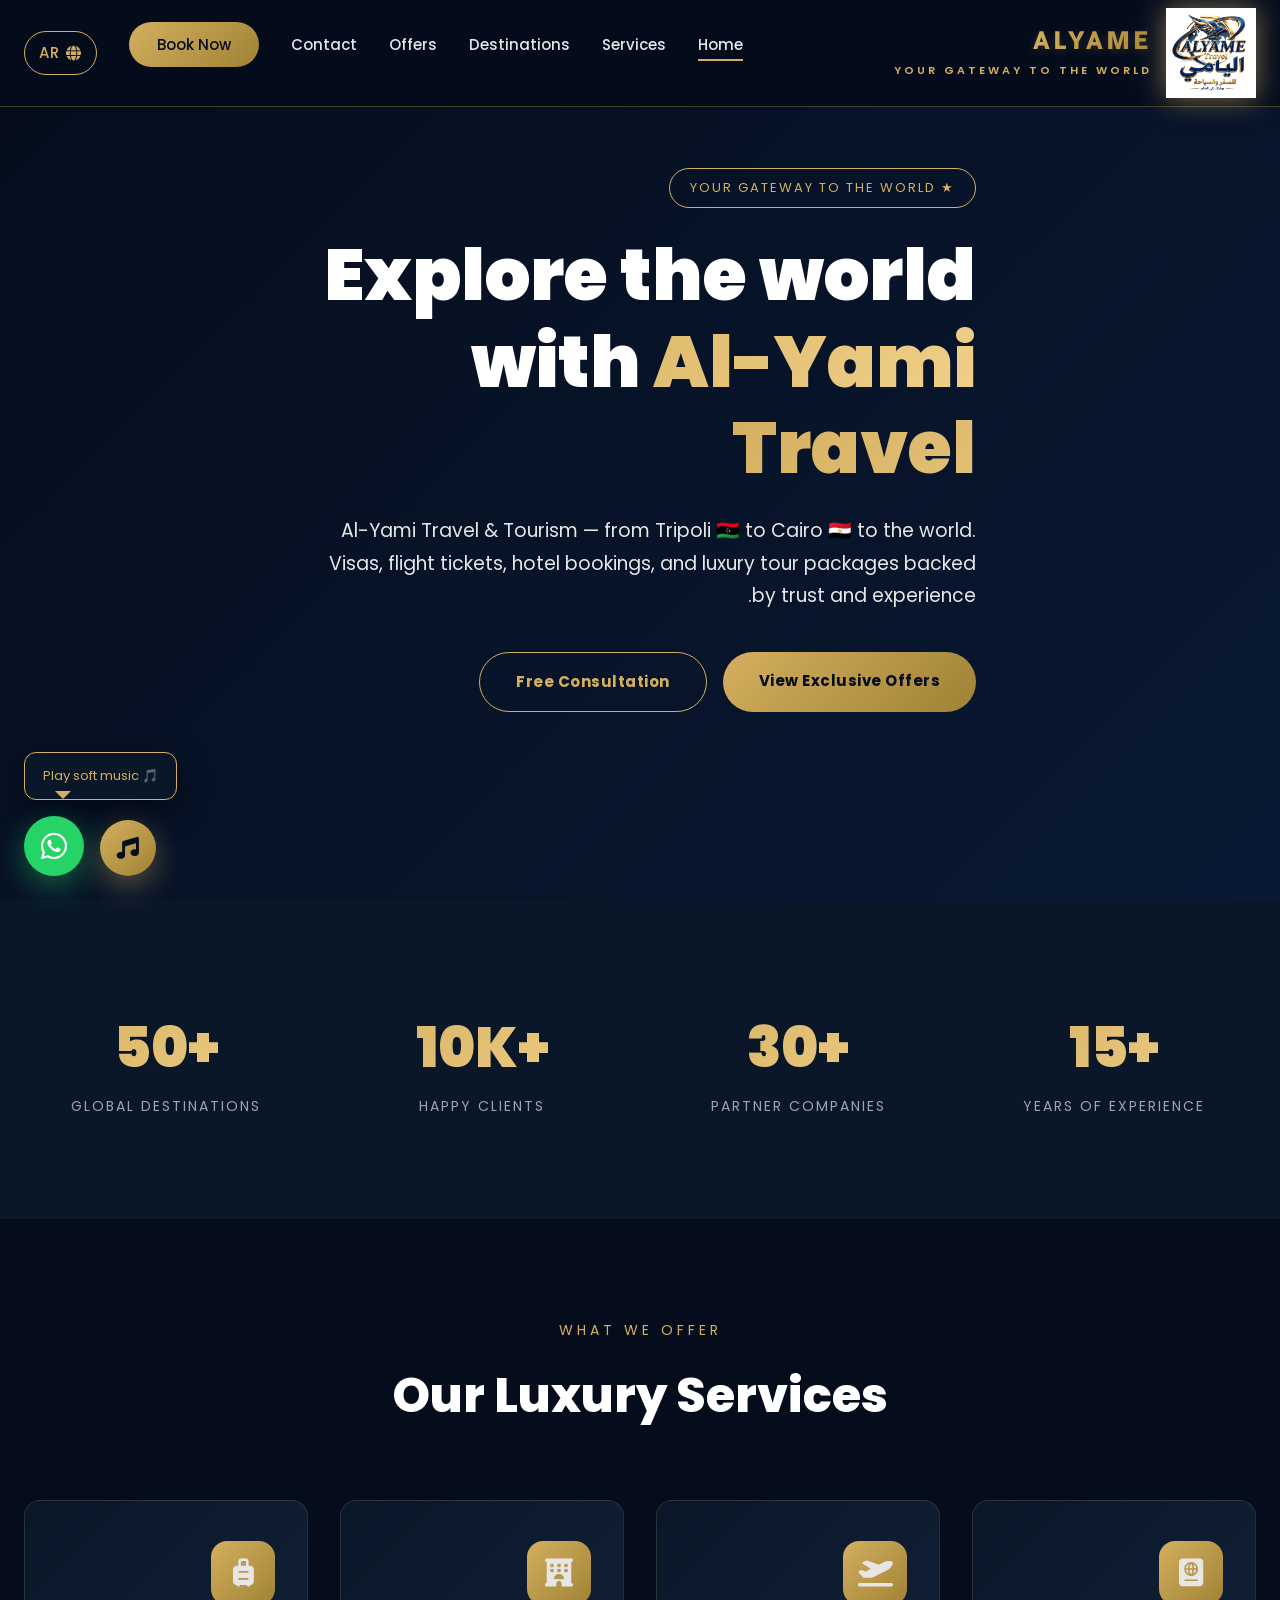
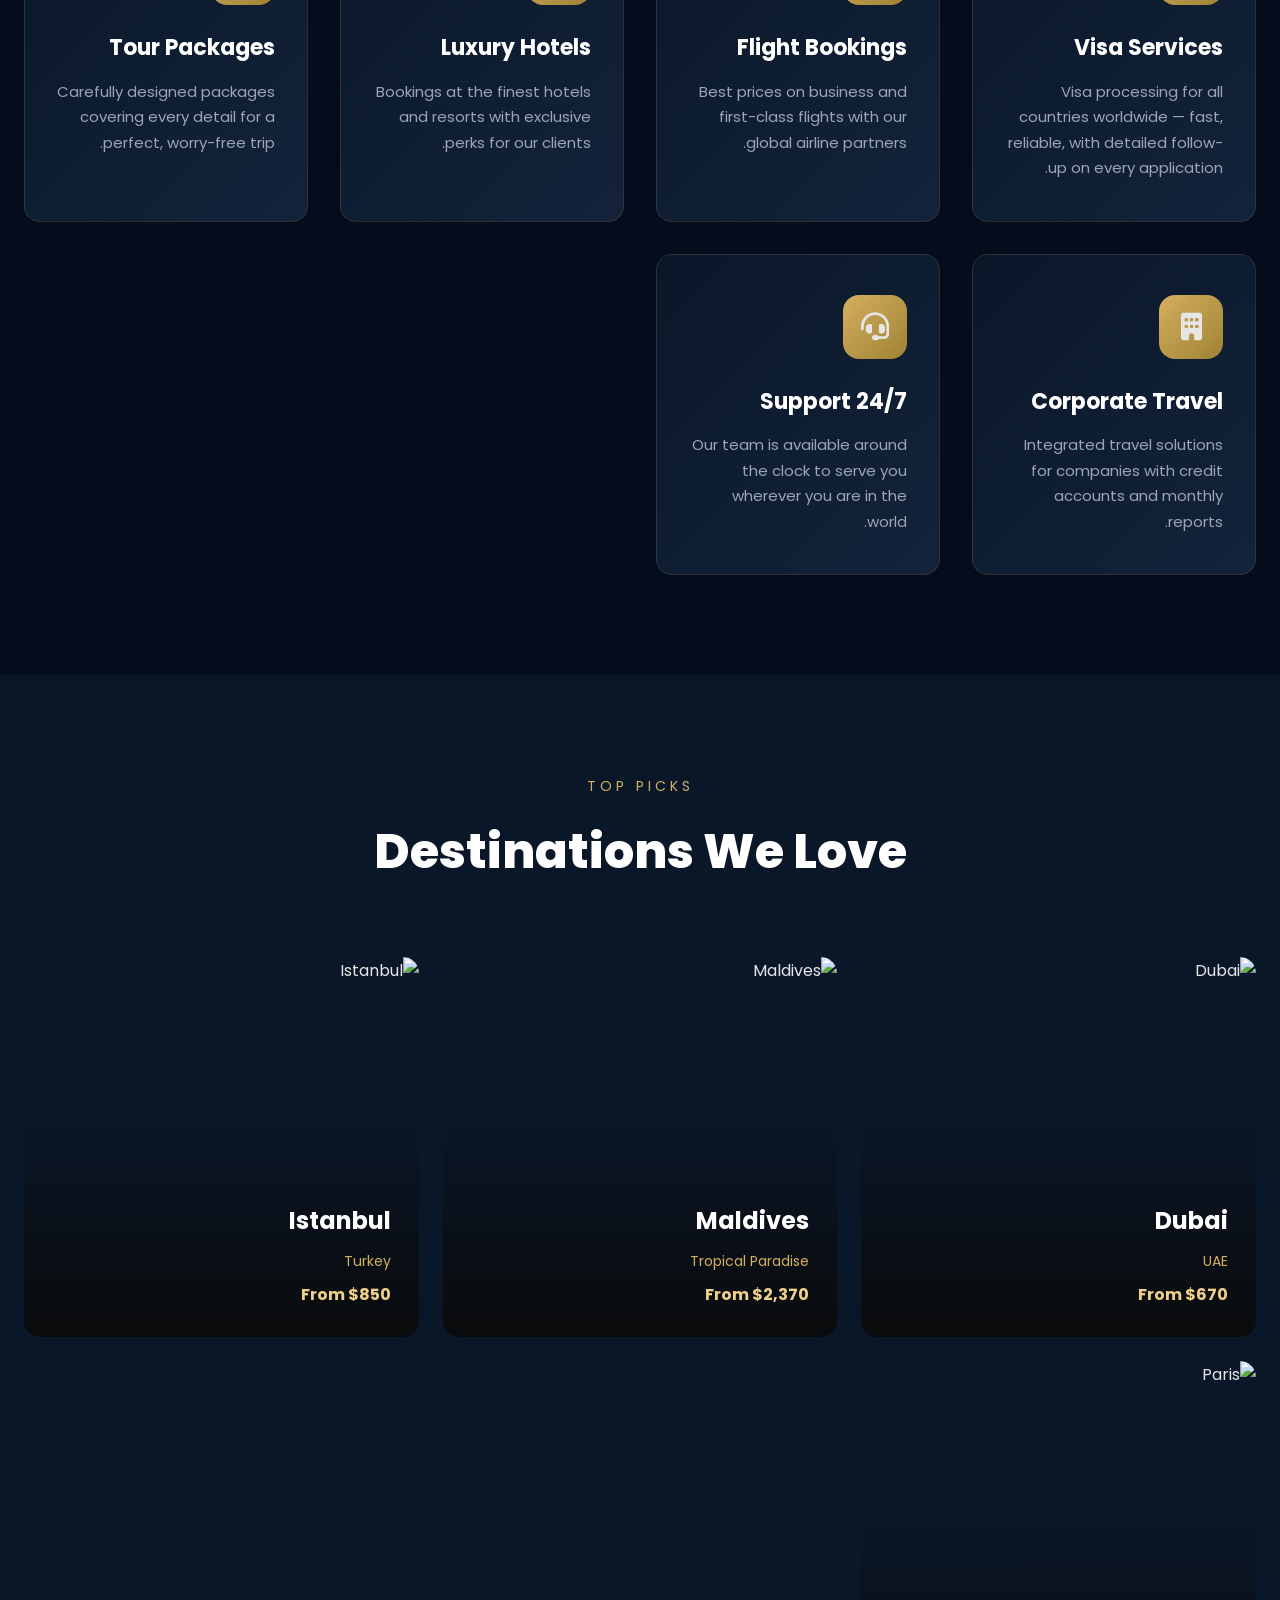
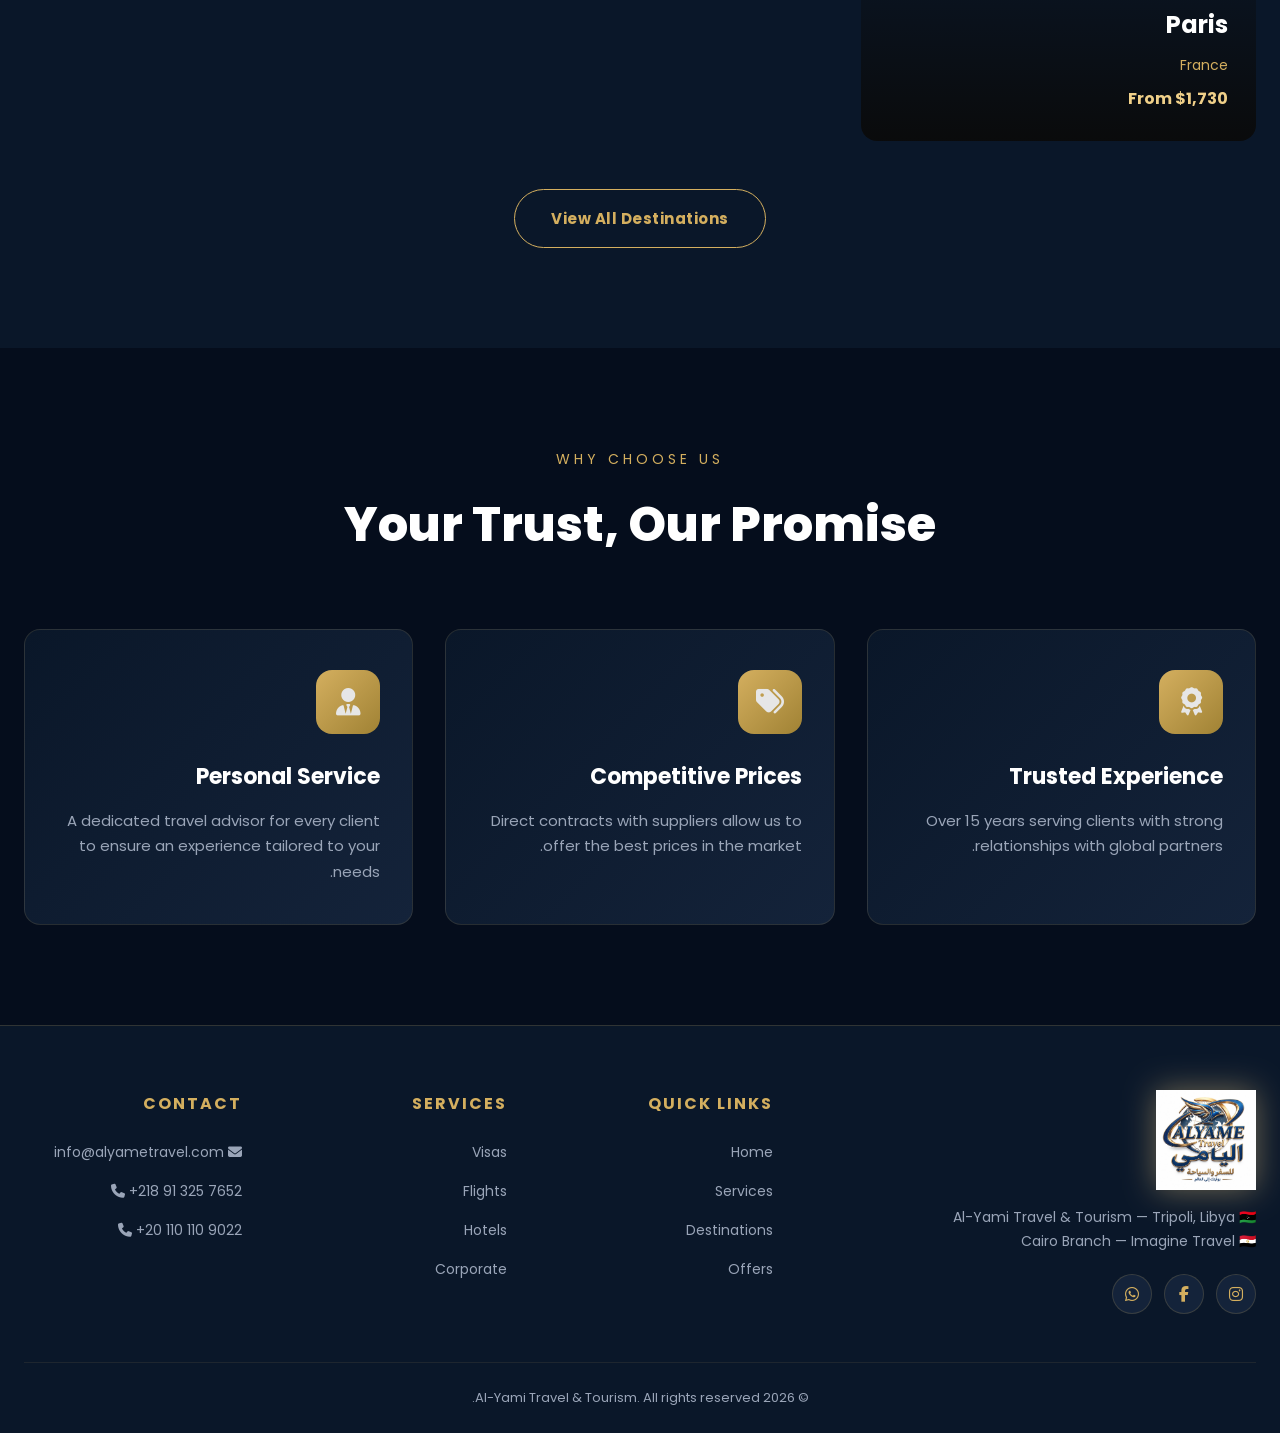
==== en/index.html @ 29b9d4f6 "Add custom domain (www.alyametravel.com) + background music player" ====
<!DOCTYPE html>
<html lang="en" dir="ltr">
<head>
<meta charset="UTF-8">
<meta name="viewport" content="width=device-width, initial-scale=1.0">
<title>ALYAME Travel & Tourism | Visas, Flights, Luxury Hotels | Tripoli & Cairo</title>
<meta name="description" content="ALYAME Travel & Tourism - Headquartered in Tripoli Libya with a Cairo branch. Schengen, US, UK visa services, best flight deals, luxury hotels, Umrah packages, and exclusive tours to 50+ global destinations.">
<meta name="keywords" content="Alyame Travel, Libya travel agency, Tripoli travel, Egypt travel, Schengen visa, USA visa, UK visa, luxury hotels, Umrah, Imagine Travel, Cairo, B2B corporate travel">
<meta name="author" content="ALYAME Travel & Tourism">
<meta name="robots" content="index, follow, max-image-preview:large">
<meta name="geo.region" content="LY-TB">
<link rel="canonical" href="https://alyametravel.com/en/">
<link rel="icon" type="image/webp" href="../images/logo.webp">
<meta property="og:type" content="website">
<meta property="og:locale" content="en_US">
<meta property="og:locale:alternate" content="ar_LY">
<meta property="og:title" content="ALYAME Travel & Tourism | Your Gateway to the World">
<meta property="og:description" content="Visas, flights, luxury hotels, and tour packages. Headquartered in Tripoli Libya, branch in Cairo Egypt.">
<meta property="og:url" content="https://alyametravel.com/en/">
<meta property="og:site_name" content="ALYAME Travel">
<meta property="og:image" content="https://alyametravel.com/images/logo.webp">
<meta name="twitter:card" content="summary_large_image">
<meta name="twitter:title" content="ALYAME Travel & Tourism | Your Gateway to the World">
<meta name="twitter:image" content="https://alyametravel.com/images/logo.webp">
<link rel="alternate" hreflang="en" href="https://alyametravel.com/en/">
<link rel="alternate" hreflang="ar" href="https://alyametravel.com/">
<link rel="alternate" hreflang="x-default" href="https://alyametravel.com/">
<script type="application/ld+json">
{
  "@context": "https://schema.org",
  "@type": "TravelAgency",
  "name": "ALYAME Travel & Tourism",
  "alternateName": "اليامي للسفر والسياحة",
  "url": "https://alyametravel.com",
  "logo": "https://alyametravel.com/images/logo.webp",
  "description": "Luxury travel agency offering visas, flights, hotels, and tour packages worldwide.",
  "telephone": "+218913257652",
  "email": "info@alyametravel.com",
  "address": [
    {"@type": "PostalAddress", "addressLocality": "Tripoli", "addressCountry": "LY"},
    {"@type": "PostalAddress", "addressLocality": "Cairo", "addressCountry": "EG"}
  ],
  "sameAs": ["https://www.instagram.com/alyame_travel", "https://www.facebook.com/share/1ATbu7CqFT/"],
  "founder": {"@type": "Person", "name": "Ghith Al-Yami"},
  "areaServed": ["LY", "EG", "Worldwide"],
  "priceRange": "$$$"
}
</script>
<link href="https://fonts.googleapis.com/css2?family=Poppins:wght@400;500;600;700;900&family=Tajawal:wght@400;700;900&display=swap" rel="stylesheet">
<link rel="stylesheet" href="https://cdnjs.cloudflare.com/ajax/libs/font-awesome/6.4.0/css/all.min.css">
<link rel="stylesheet" href="../css/style.css">
<style>body{font-family:'Poppins',sans-serif;} .logo-text strong{font-family:'Tajawal',sans-serif;}</style>
</head>
<body>

<header>
  <div class="container nav">
    <a href="index.html" class="logo"><img src="../images/logo.webp" alt="Al-Yami Travel"><div class="logo-text"><strong>ALYAME</strong><small>YOUR GATEWAY TO THE WORLD</small></div></a>
    <ul class="nav-links">
      <li><a href="index.html" class="active">Home</a></li>
      <li><a href="services.html">Services</a></li>
      <li><a href="destinations.html">Destinations</a></li>
      <li><a href="offers.html">Offers</a></li>
      <li><a href="contact.html">Contact</a></li>
      <li><a href="contact.html" class="nav-cta">Book Now</a></li>
      <li><a href="../index.html" class="lang-switch"><i class="fas fa-globe"></i> AR</a></li>
    </ul>
    <button class="mobile-toggle"><i class="fas fa-bars"></i></button>
  </div>
</header>

<section class="hero">
  <div class="container hero-content">
    <span class="hero-badge">★ YOUR GATEWAY TO THE WORLD</span>
    <h1>Explore the world with <span class="accent">Al-Yami Travel</span></h1>
    <p>Al-Yami Travel & Tourism — from Tripoli 🇱🇾 to Cairo 🇪🇬 to the world. Visas, flight tickets, hotel bookings, and luxury tour packages backed by trust and experience.</p>
    <div class="hero-buttons">
      <a href="offers.html" class="btn btn-primary">View Exclusive Offers</a>
      <a href="contact.html" class="btn btn-outline">Free Consultation</a>
    </div>
  </div>
</section>

<section class="stats">
  <div class="container">
    <div class="stats-grid">
      <div><div class="stat-num">+15</div><div class="stat-label">YEARS OF EXPERIENCE</div></div>
      <div><div class="stat-num">+30</div><div class="stat-label">PARTNER COMPANIES</div></div>
      <div><div class="stat-num">+10K</div><div class="stat-label">HAPPY CLIENTS</div></div>
      <div><div class="stat-num">+50</div><div class="stat-label">GLOBAL DESTINATIONS</div></div>
    </div>
  </div>
</section>

<section>
  <div class="container">
    <div class="section-title">
      <small>WHAT WE OFFER</small>
      <h2>Our Luxury Services</h2>
    </div>
    <div class="services-grid">
      <div class="service-card"><div class="service-icon"><i class="fas fa-passport"></i></div><h3>Visa Services</h3><p>Visa processing for all countries worldwide — fast, reliable, with detailed follow-up on every application.</p></div>
      <div class="service-card"><div class="service-icon"><i class="fas fa-plane-departure"></i></div><h3>Flight Bookings</h3><p>Best prices on business and first-class flights with our global airline partners.</p></div>
      <div class="service-card"><div class="service-icon"><i class="fas fa-hotel"></i></div><h3>Luxury Hotels</h3><p>Bookings at the finest hotels and resorts with exclusive perks for our clients.</p></div>
      <div class="service-card"><div class="service-icon"><i class="fas fa-suitcase-rolling"></i></div><h3>Tour Packages</h3><p>Carefully designed packages covering every detail for a perfect, worry-free trip.</p></div>
      <div class="service-card"><div class="service-icon"><i class="fas fa-building"></i></div><h3>Corporate Travel</h3><p>Integrated travel solutions for companies with credit accounts and monthly reports.</p></div>
      <div class="service-card"><div class="service-icon"><i class="fas fa-headset"></i></div><h3>24/7 Support</h3><p>Our team is available around the clock to serve you wherever you are in the world.</p></div>
    </div>
  </div>
</section>

<section style="background:var(--dark);">
  <div class="container">
    <div class="section-title"><small>TOP PICKS</small><h2>Destinations We Love</h2></div>
    <div class="dest-grid">
      <div class="dest-card"><img src="https://images.unsplash.com/photo-1512453979798-5ea266f8880c?w=800&q=80" alt="Dubai"><div class="dest-overlay"><h3>Dubai</h3><p>UAE</p><div class="dest-price">From $670</div></div></div>
      <div class="dest-card"><img src="https://images.unsplash.com/photo-1539650116574-75c0c6d73e0e?w=800&q=80" alt="Maldives"><div class="dest-overlay"><h3>Maldives</h3><p>Tropical Paradise</p><div class="dest-price">From $2,370</div></div></div>
      <div class="dest-card"><img src="https://images.unsplash.com/photo-1568849676085-51415703900f?w=800&q=80" alt="Istanbul"><div class="dest-overlay"><h3>Istanbul</h3><p>Turkey</p><div class="dest-price">From $850</div></div></div>
      <div class="dest-card"><img src="https://images.unsplash.com/photo-1503152394-c571994fd383?w=800&q=80" alt="Paris"><div class="dest-overlay"><h3>Paris</h3><p>France</p><div class="dest-price">From $1,730</div></div></div>
    </div>
    <div style="text-align:center;margin-top:48px;"><a href="destinations.html" class="btn btn-outline">View All Destinations</a></div>
  </div>
</section>

<section>
  <div class="container">
    <div class="section-title"><small>WHY CHOOSE US</small><h2>Your Trust, Our Promise</h2></div>
    <div class="services-grid">
      <div class="service-card"><div class="service-icon"><i class="fas fa-award"></i></div><h3>Trusted Experience</h3><p>Over 15 years serving clients with strong relationships with global partners.</p></div>
      <div class="service-card"><div class="service-icon"><i class="fas fa-tags"></i></div><h3>Competitive Prices</h3><p>Direct contracts with suppliers allow us to offer the best prices in the market.</p></div>
      <div class="service-card"><div class="service-icon"><i class="fas fa-user-tie"></i></div><h3>Personal Service</h3><p>A dedicated travel advisor for every client to ensure an experience tailored to your needs.</p></div>
    </div>
  </div>
</section>

<footer>
  <div class="container">
    <div class="footer-grid">
      <div class="footer-col">
        <div class="logo" style="margin-bottom:16px;"><img src="../images/logo.webp" alt="ALYAME" style="height:100px;filter:drop-shadow(0 0 16px rgba(212,175,95,0.5));mix-blend-mode:screen;"></div>
        <p style="color:var(--text-muted);font-size:14px;">Al-Yami Travel & Tourism — Tripoli, Libya 🇱🇾<br>Cairo Branch — Imagine Travel 🇪🇬</p>
        <div class="social">
          <a href="https://www.instagram.com/alyame_travel" target="_blank"><i class="fab fa-instagram"></i></a>
          <a href="https://www.facebook.com/share/1ATbu7CqFT/" target="_blank"><i class="fab fa-facebook-f"></i></a>
          <a href="https://wa.me/218913257652" target="_blank"><i class="fab fa-whatsapp"></i></a>
        </div>
      </div>
      <div class="footer-col"><h4>QUICK LINKS</h4><ul>
        <li><a href="index.html">Home</a></li><li><a href="services.html">Services</a></li>
        <li><a href="destinations.html">Destinations</a></li><li><a href="offers.html">Offers</a></li>
      </ul></div>
      <div class="footer-col"><h4>SERVICES</h4><ul>
        <li><a href="services.html">Visas</a></li><li><a href="services.html">Flights</a></li>
        <li><a href="services.html">Hotels</a></li><li><a href="services.html">Corporate</a></li>
      </ul></div>
      <div class="footer-col"><h4>CONTACT</h4><ul>
        <li><a href="mailto:info@alyametravel.com"><i class="fas fa-envelope"></i> info@alyametravel.com</a></li>
        <li><a href="tel:+218913257652"><i class="fas fa-phone"></i> +218 91 325 7652</a></li>
        <li><a href="tel:+201101109022"><i class="fas fa-phone"></i> +20 110 110 9022</a></li>
      </ul></div>
    </div>
    <div class="footer-bottom">© 2026 Al-Yami Travel & Tourism. All rights reserved.</div>
  </div>
</footer>

<audio id="bgMusic" src="https://cdn.pixabay.com/audio/2023/07/13/audio_5083818c12.mp3" loop preload="auto"></audio>
<div id="musicTooltip" class="music-tooltip">🎵 Play soft music</div>
<button id="musicToggle" class="music-toggle" title="Play music"><i class="fas fa-music"></i></button>
<a href="https://wa.me/218913257652" class="whatsapp-fab"><i class="fab fa-whatsapp"></i></a>
<script src="../js/script.js"></script>
</body>
</html>
---- css/style.css ----
/* اليامي للسفر - نظام التصميم الفاخر */
:root {
  --gold: #d4af5f;
  --gold-light: #f0d089;
  --gold-dark: #a08234;
  --navy: #0a1e3d;
  --navy-light: #15315f;
  --black: #050d1c;
  --dark: #0a1729;
  --gray: #14233a;
  --light-gray: #f5f5f5;
  --white: #ffffff;
  --text: #e6e6e6;
  --text-muted: #9aa5b8;
}

* { margin: 0; padding: 0; box-sizing: border-box; }

html { scroll-behavior: smooth; }

body {
  font-family: 'Tajawal', 'Cairo', sans-serif;
  background: var(--black);
  color: var(--text);
  line-height: 1.7;
  direction: rtl;
  overflow-x: hidden;
}

a { color: var(--gold); text-decoration: none; transition: 0.3s; }
a:hover { color: var(--gold-light); }

img { max-width: 100%; display: block; }

.container { max-width: 1280px; margin: 0 auto; padding: 0 24px; }

/* Header */
header {
  position: fixed; top: 0; right: 0; left: 0;
  background: rgba(5,13,28,0.97);
  backdrop-filter: blur(14px);
  border-bottom: 1px solid rgba(212,175,95,0.3);
  z-index: 1000;
  padding: 8px 0;
}
.nav {
  display: flex; justify-content: space-between; align-items: center;
}
.logo {
  display: flex; align-items: center; gap: 14px;
}
.logo img {
  height: 90px; width: auto; display: block;
  mix-blend-mode: screen;
  filter: drop-shadow(0 0 14px rgba(212,175,95,0.55)) brightness(1.05) contrast(1.08);
  transition: transform 0.4s ease, filter 0.4s ease;
}
.logo:hover img { transform: scale(1.05); filter: drop-shadow(0 0 22px rgba(240,208,137,0.8)) brightness(1.1) contrast(1.1); }
.logo-text { display: flex; flex-direction: column; line-height: 1; }
.logo-text strong {
  font-size: 28px; font-weight: 900; letter-spacing: 3px;
  background: linear-gradient(135deg, var(--gold-light), var(--gold), var(--gold-dark));
  -webkit-background-clip: text;
  -webkit-text-fill-color: transparent;
  background-clip: text;
  text-shadow: 0 2px 8px rgba(212,175,95,0.2);
}
.logo-text small { color: var(--gold); font-weight: 600; font-size: 11px; letter-spacing: 3px; margin-top: 6px; text-transform: uppercase; }

/* Phone numbers always LTR */
a[href^="tel:"], .dept-person a, .contact-item strong a {
  direction: ltr;
  unicode-bidi: embed;
  display: inline-block;
}
.dept-person a { font-family: 'Courier New', monospace; }
.nav-links { display: flex; gap: 32px; list-style: none; }
.nav-links a {
  color: var(--text); font-weight: 500; font-size: 15px; position: relative;
}
.nav-links a::after {
  content: ''; position: absolute; bottom: -6px; right: 0;
  width: 0; height: 2px; background: var(--gold); transition: width 0.3s;
}
.nav-links a:hover::after, .nav-links a.active::after { width: 100%; }
.nav-cta {
  background: linear-gradient(135deg, var(--gold), var(--gold-dark));
  color: var(--black) !important; padding: 12px 28px; border-radius: 50px;
  font-weight: 700;
}
.lang-switch {
  display: inline-flex; align-items: center; gap: 6px;
  padding: 8px 14px; border: 1px solid var(--gold);
  border-radius: 50px; color: var(--gold) !important;
  font-size: 13px; font-weight: 700; letter-spacing: 1px;
}
.lang-switch:hover { background: var(--gold); color: var(--black) !important; }
.nav-cta:hover { transform: translateY(-2px); box-shadow: 0 10px 30px rgba(201,169,97,0.3); }
.mobile-toggle { display: none; background: none; border: 0; color: var(--gold); font-size: 28px; cursor: pointer; }

/* Hero */
.hero {
  min-height: 100vh; display: flex; align-items: center;
  background:
    linear-gradient(135deg, rgba(5,13,28,0.92), rgba(10,30,61,0.7)),
    url('https://images.unsplash.com/photo-1469854523086-cc02fe5d8800?w=1920&q=80') center/cover;
  position: relative; padding-top: 80px;
}
.hero-content { max-width: 720px; }
.hero-badge {
  display: inline-block; padding: 8px 20px;
  border: 1px solid var(--gold);
  border-radius: 50px; color: var(--gold);
  font-size: 13px; letter-spacing: 2px; margin-bottom: 24px;
}
.hero h1 {
  font-size: clamp(36px, 6vw, 72px); font-weight: 900;
  color: var(--white); line-height: 1.2; margin-bottom: 24px;
}
.hero h1 .accent {
  background: linear-gradient(135deg, var(--gold), var(--gold-light));
  -webkit-background-clip: text; -webkit-text-fill-color: transparent;
}
.hero p { font-size: 19px; color: var(--text); margin-bottom: 40px; }
.hero-buttons { display: flex; gap: 16px; flex-wrap: wrap; }

.btn {
  display: inline-block; padding: 16px 36px; border-radius: 50px;
  font-weight: 700; font-size: 15px; cursor: pointer; border: 0;
  transition: 0.3s; letter-spacing: 0.5px;
}
.btn-primary {
  background: linear-gradient(135deg, var(--gold), var(--gold-dark));
  color: var(--black);
}
.btn-primary:hover { transform: translateY(-3px); box-shadow: 0 15px 40px rgba(201,169,97,0.4); color: var(--black); }
.btn-outline {
  background: transparent; color: var(--gold); border: 1px solid var(--gold);
}
.btn-outline:hover { background: var(--gold); color: var(--black); }

/* Sections */
section { padding: 100px 0; }
.section-title {
  text-align: center; margin-bottom: 64px;
}
.section-title small {
  display: block; color: var(--gold); font-size: 14px;
  letter-spacing: 4px; margin-bottom: 12px;
}
.section-title h2 {
  font-size: clamp(32px, 5vw, 48px); color: var(--white); font-weight: 800;
}

/* Stats */
.stats { background: var(--dark); }
.stats-grid {
  display: grid; grid-template-columns: repeat(auto-fit, minmax(200px, 1fr));
  gap: 32px; text-align: center;
}
.stat-num {
  font-size: 56px; font-weight: 900;
  background: linear-gradient(135deg, var(--gold), var(--gold-light));
  -webkit-background-clip: text; -webkit-text-fill-color: transparent;
}
.stat-label { color: var(--text-muted); font-size: 14px; letter-spacing: 2px; }

/* Services */
.services-grid {
  display: grid; grid-template-columns: repeat(auto-fit, minmax(280px, 1fr));
  gap: 32px;
}
.service-card {
  background: linear-gradient(135deg, var(--dark), var(--gray));
  padding: 40px 32px; border-radius: 16px;
  border: 1px solid rgba(201,169,97,0.15);
  transition: 0.4s; position: relative; overflow: hidden;
}
.service-card::before {
  content: ''; position: absolute; top: 0; right: 0; left: 0; height: 3px;
  background: linear-gradient(90deg, var(--gold), var(--gold-light));
  transform: scaleX(0); transform-origin: right; transition: 0.4s;
}
.service-card:hover { transform: translateY(-8px); border-color: var(--gold); }
.service-card:hover::before { transform: scaleX(1); }
.service-icon {
  width: 64px; height: 64px; border-radius: 16px;
  background: linear-gradient(135deg, var(--gold), var(--gold-dark));
  display: flex; align-items: center; justify-content: center;
  font-size: 28px; margin-bottom: 24px;
}
.service-card h3 { color: var(--white); font-size: 22px; margin-bottom: 12px; }
.service-card p { color: var(--text-muted); font-size: 15px; }

/* Destinations */
.dest-grid {
  display: grid; grid-template-columns: repeat(auto-fit, minmax(300px, 1fr));
  gap: 24px;
}
.dest-card {
  position: relative; height: 380px; border-radius: 16px;
  overflow: hidden; cursor: pointer;
}
.dest-card img {
  width: 100%; height: 100%; object-fit: cover;
  transition: 0.6s;
}
.dest-card:hover img { transform: scale(1.1); }
.dest-overlay {
  position: absolute; inset: 0;
  background: linear-gradient(to top, rgba(10,10,10,0.95) 0%, transparent 60%);
  display: flex; flex-direction: column; justify-content: flex-end;
  padding: 28px;
}
.dest-overlay h3 { color: var(--white); font-size: 24px; margin-bottom: 8px; }
.dest-overlay p { color: var(--gold); font-size: 14px; }
.dest-price { color: var(--gold-light); font-weight: 700; margin-top: 8px; }

/* Offers */
.offer-card {
  background: linear-gradient(135deg, var(--dark), var(--gray));
  border-radius: 20px; overflow: hidden;
  border: 1px solid rgba(201,169,97,0.2);
  display: grid; grid-template-columns: 1fr 1fr;
  margin-bottom: 32px; transition: 0.4s;
}
.offer-card:hover { border-color: var(--gold); transform: translateY(-4px); }
.offer-img { height: 320px; }
.offer-img img { width: 100%; height: 100%; object-fit: cover; }
.offer-body { padding: 40px; display: flex; flex-direction: column; justify-content: center; }
.offer-tag {
  display: inline-block; background: var(--gold); color: var(--black);
  padding: 4px 14px; border-radius: 50px; font-size: 12px;
  font-weight: 700; margin-bottom: 16px; width: fit-content;
}
.offer-body h3 { color: var(--white); font-size: 28px; margin-bottom: 12px; }
.offer-body p { color: var(--text-muted); margin-bottom: 20px; }
.offer-price { display: flex; align-items: center; gap: 16px; margin-bottom: 24px; }
.offer-price .new { color: var(--gold); font-size: 32px; font-weight: 900; }
.offer-price .old { color: var(--text-muted); text-decoration: line-through; }

/* Contact form */
.contact-wrap {
  display: grid; grid-template-columns: 1fr 1fr; gap: 48px;
  background: var(--dark); padding: 48px; border-radius: 20px;
  border: 1px solid rgba(201,169,97,0.15);
}
.contact-info h3 { color: var(--white); font-size: 28px; margin-bottom: 20px; }
.contact-info p { color: var(--text-muted); margin-bottom: 32px; }
.contact-item {
  display: flex; align-items: center; gap: 16px; margin-bottom: 24px;
  padding: 16px; background: var(--gray); border-radius: 12px;
  border: 1px solid rgba(201,169,97,0.1);
}
.contact-item-icon {
  width: 48px; height: 48px; border-radius: 12px;
  background: linear-gradient(135deg, var(--gold), var(--gold-dark));
  display: flex; align-items: center; justify-content: center;
  color: var(--black); font-size: 20px; flex-shrink: 0;
}
.contact-item small { display: block; color: var(--text-muted); font-size: 12px; }
.contact-item strong { color: var(--white); font-size: 16px; }

.form-group { margin-bottom: 20px; }
.form-group label {
  display: block; color: var(--gold); font-size: 14px;
  margin-bottom: 8px; font-weight: 600;
}
.form-group input, .form-group select, .form-group textarea {
  width: 100%; padding: 14px 18px;
  background: var(--gray); border: 1px solid rgba(201,169,97,0.2);
  border-radius: 12px; color: var(--white);
  font-family: inherit; font-size: 15px;
  transition: 0.3s;
}
.form-group input:focus, .form-group select:focus, .form-group textarea:focus {
  outline: 0; border-color: var(--gold); background: var(--dark);
}
.form-group textarea { resize: vertical; min-height: 120px; }

/* Footer */
footer {
  background: var(--dark); padding: 64px 0 24px;
  border-top: 1px solid rgba(201,169,97,0.2);
}
.footer-grid {
  display: grid; grid-template-columns: 2fr 1fr 1fr 1fr;
  gap: 48px; margin-bottom: 48px;
}
.footer-col h4 {
  color: var(--gold); font-size: 16px; margin-bottom: 20px;
  letter-spacing: 2px;
}
.footer-col ul { list-style: none; }
.footer-col ul li { margin-bottom: 12px; }
.footer-col ul a { color: var(--text-muted); font-size: 14px; }
.footer-col ul a:hover { color: var(--gold); }
.social { display: flex; gap: 12px; margin-top: 20px; }
.social a {
  width: 40px; height: 40px; border-radius: 50%;
  background: var(--gray); display: flex; align-items: center; justify-content: center;
  color: var(--gold); border: 1px solid rgba(201,169,97,0.2);
}
.social a:hover { background: var(--gold); color: var(--black); }
.footer-bottom {
  text-align: center; padding-top: 24px;
  border-top: 1px solid rgba(201,169,97,0.1);
  color: var(--text-muted); font-size: 13px;
}

/* Page hero (inner pages) */
.page-hero {
  min-height: 50vh; display: flex; align-items: center;
  background:
    linear-gradient(135deg, rgba(10,10,10,0.85), rgba(10,10,10,0.7)),
    url('https://images.unsplash.com/photo-1542038784456-1ea8e935640e?w=1920&q=80') center/cover;
  padding-top: 100px; text-align: center;
}
.page-hero h1 {
  font-size: clamp(36px, 5vw, 56px); color: var(--white);
  font-weight: 900; margin-bottom: 16px;
}
.page-hero p { color: var(--gold); font-size: 18px; letter-spacing: 2px; }

/* Music Player */
.music-toggle {
  position: fixed; bottom: 24px; left: 100px;
  width: 56px; height: 56px; border-radius: 50%;
  background: linear-gradient(135deg, var(--gold), var(--gold-dark));
  display: flex; align-items: center; justify-content: center;
  color: var(--black); font-size: 22px; z-index: 999;
  box-shadow: 0 10px 30px rgba(212,175,95,0.4);
  cursor: pointer; border: 0;
  transition: 0.3s;
}
.music-toggle:hover { transform: scale(1.1) rotate(15deg); }
.music-toggle.playing { animation: spin 8s linear infinite; }
.music-toggle.playing::after {
  content: ''; position: absolute; inset: -6px;
  border: 2px solid var(--gold); border-radius: 50%;
  border-top-color: transparent;
  animation: spin 2s linear infinite reverse;
}
@keyframes spin { from {transform: rotate(0);} to {transform: rotate(360deg);} }

.music-tooltip {
  position: fixed; bottom: 100px; left: 24px;
  background: var(--dark); color: var(--gold);
  padding: 12px 18px; border-radius: 12px;
  border: 1px solid var(--gold);
  font-size: 13px; z-index: 999;
  box-shadow: 0 10px 30px rgba(0,0,0,0.5);
  animation: bounce 2s ease-in-out infinite;
  white-space: nowrap;
}
.music-tooltip.hidden { display: none; }
.music-tooltip::after {
  content: ''; position: absolute; bottom: -8px; left: 30px;
  border: 8px solid transparent;
  border-top-color: var(--gold);
}
@keyframes bounce {
  0%,100% { transform: translateY(0); }
  50% { transform: translateY(-8px); }
}

/* Floating WhatsApp */
.whatsapp-fab {
  position: fixed; bottom: 24px; left: 24px;
  width: 60px; height: 60px; border-radius: 50%;
  background: #25D366; display: flex; align-items: center; justify-content: center;
  color: white; font-size: 30px; z-index: 999;
  box-shadow: 0 10px 30px rgba(37,211,102,0.4);
  animation: pulse 2s infinite;
}
@keyframes pulse {
  0%,100% { transform: scale(1); }
  50% { transform: scale(1.08); }
}

/* Responsive */
@media (max-width: 900px) {
  .nav-links { display: none; position: absolute; top: 100%; right: 0; left: 0;
    background: var(--dark); flex-direction: column; padding: 24px; gap: 16px;
    border-top: 1px solid rgba(201,169,97,0.2); }
  .nav-links.show { display: flex; }
  .mobile-toggle { display: block; }
  .offer-card { grid-template-columns: 1fr; }
  .offer-img { height: 220px; }
  .contact-wrap { grid-template-columns: 1fr; padding: 24px; }
  .footer-grid { grid-template-columns: 1fr; gap: 32px; }
  section { padding: 64px 0; }
}
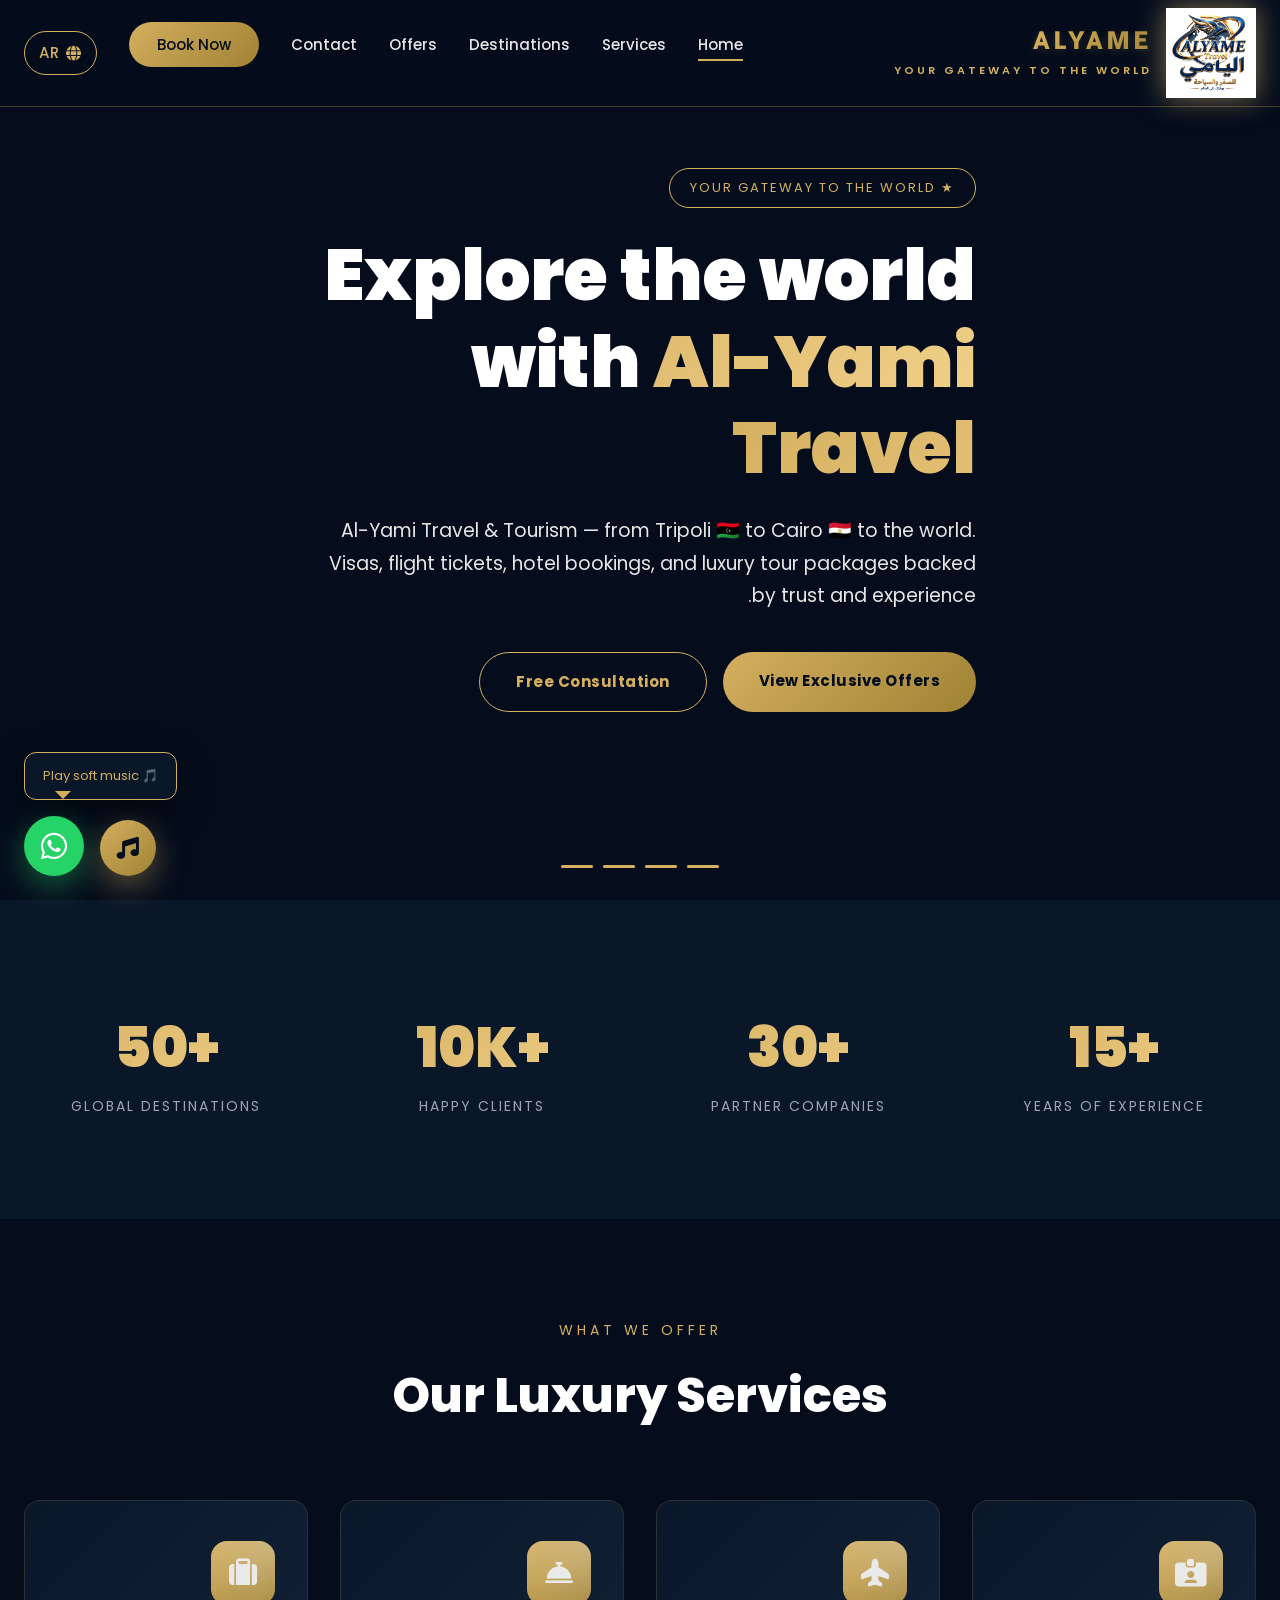
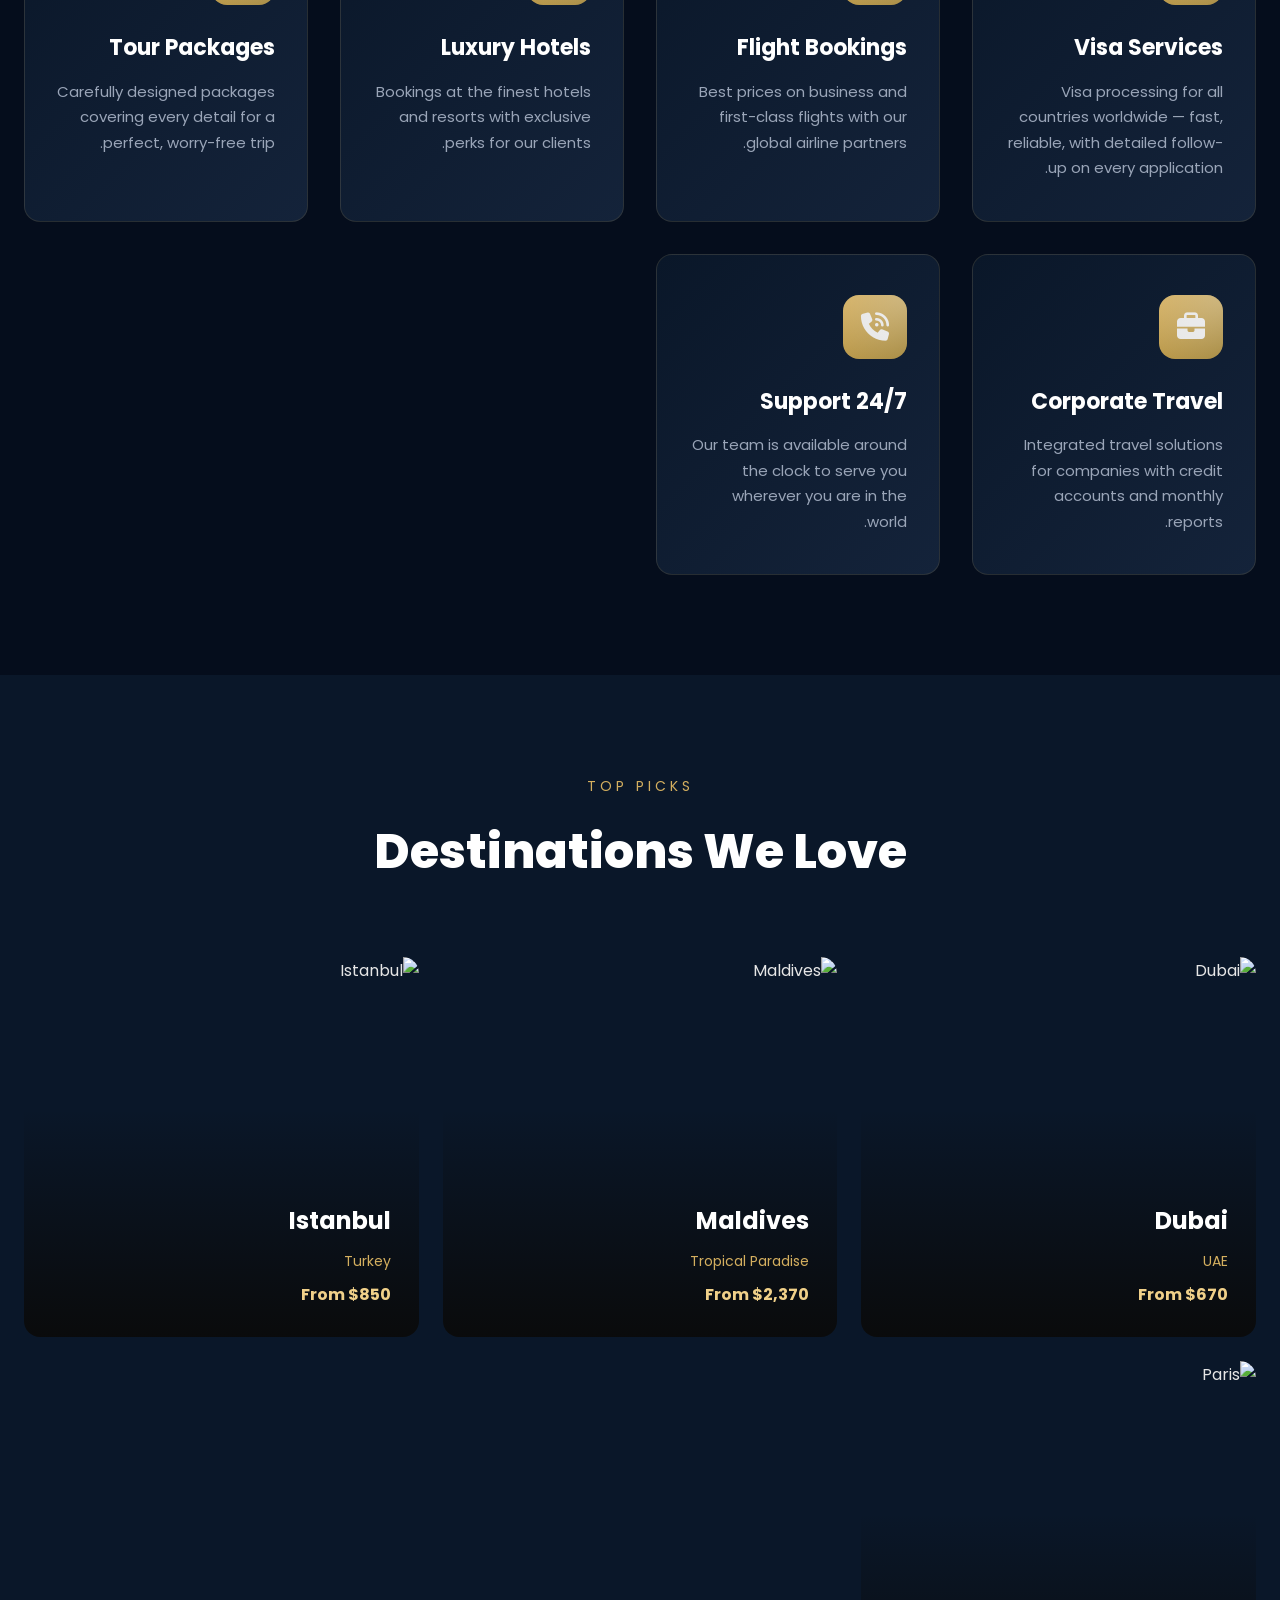
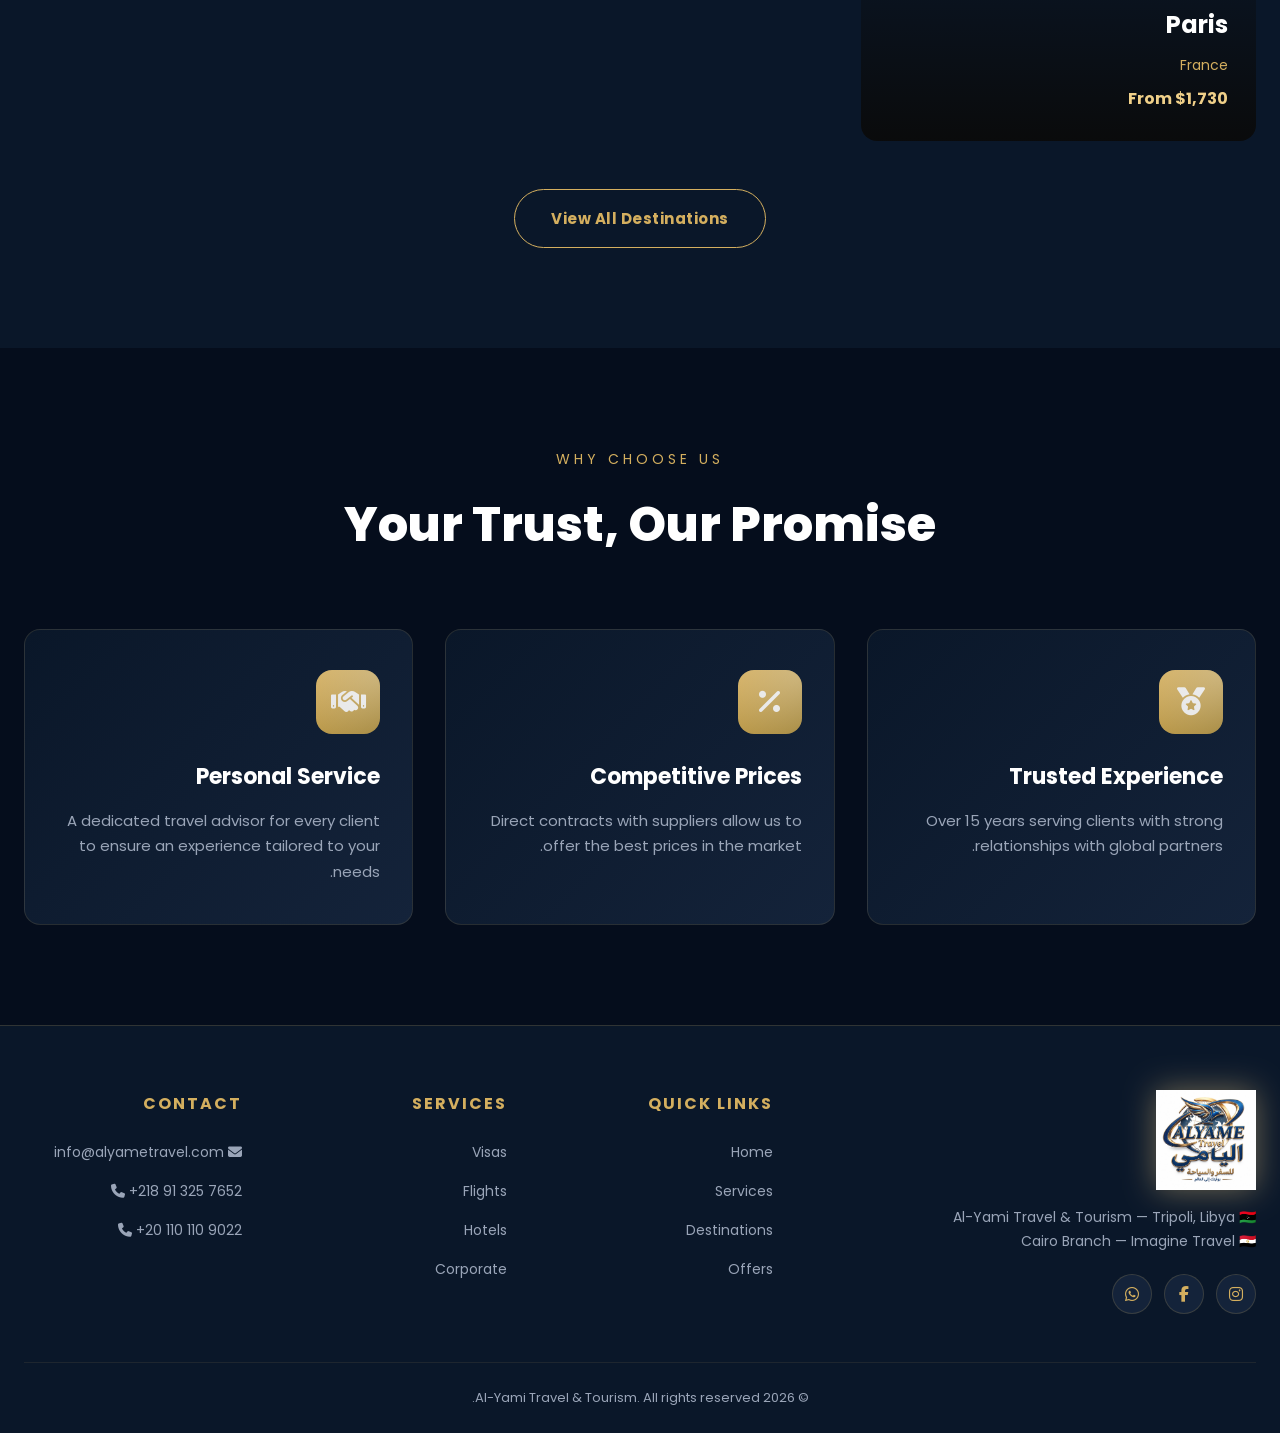
==== commit e6cc69db: "Hero slideshow + 3-currency switcher (USD/LYD/EGP) + VIP Meet&Assist + Transfers + premium icons" ====
--- a/en/index.html
+++ b/en/index.html
@@ -70,6 +70,12 @@
 </header>
 
 <section class="hero">
+  <div class="hero-slideshow">
+    <div class="hero-slide" style="background-image:url('https://images.unsplash.com/photo-1469854523086-cc02fe5d8800?w=1920&q=85');"></div>
+    <div class="hero-slide" style="background-image:url('https://images.unsplash.com/photo-1512453979798-5ea266f8880c?w=1920&q=85');"></div>
+    <div class="hero-slide" style="background-image:url('https://images.unsplash.com/photo-1503152394-c571994fd383?w=1920&q=85');"></div>
+    <div class="hero-slide" style="background-image:url('https://images.unsplash.com/photo-1542051841857-5f90071e7989?w=1920&q=85');"></div>
+  </div>
   <div class="container hero-content">
     <span class="hero-badge">★ YOUR GATEWAY TO THE WORLD</span>
     <h1>Explore the world with <span class="accent">Al-Yami Travel</span></h1>
@@ -79,6 +85,7 @@
       <a href="contact.html" class="btn btn-outline">Free Consultation</a>
     </div>
   </div>
+  <div class="hero-dots"><span></span><span></span><span></span><span></span></div>
 </section>
 
 <section class="stats">
@@ -99,12 +106,12 @@
       <h2>Our Luxury Services</h2>
     </div>
     <div class="services-grid">
-      <div class="service-card"><div class="service-icon"><i class="fas fa-passport"></i></div><h3>Visa Services</h3><p>Visa processing for all countries worldwide — fast, reliable, with detailed follow-up on every application.</p></div>
-      <div class="service-card"><div class="service-icon"><i class="fas fa-plane-departure"></i></div><h3>Flight Bookings</h3><p>Best prices on business and first-class flights with our global airline partners.</p></div>
-      <div class="service-card"><div class="service-icon"><i class="fas fa-hotel"></i></div><h3>Luxury Hotels</h3><p>Bookings at the finest hotels and resorts with exclusive perks for our clients.</p></div>
-      <div class="service-card"><div class="service-icon"><i class="fas fa-suitcase-rolling"></i></div><h3>Tour Packages</h3><p>Carefully designed packages covering every detail for a perfect, worry-free trip.</p></div>
-      <div class="service-card"><div class="service-icon"><i class="fas fa-building"></i></div><h3>Corporate Travel</h3><p>Integrated travel solutions for companies with credit accounts and monthly reports.</p></div>
-      <div class="service-card"><div class="service-icon"><i class="fas fa-headset"></i></div><h3>24/7 Support</h3><p>Our team is available around the clock to serve you wherever you are in the world.</p></div>
+      <div class="service-card"><div class="service-icon"><i class="fas fa-id-card-clip"></i></div><h3>Visa Services</h3><p>Visa processing for all countries worldwide — fast, reliable, with detailed follow-up on every application.</p></div>
+      <div class="service-card"><div class="service-icon"><i class="fas fa-plane-up"></i></div><h3>Flight Bookings</h3><p>Best prices on business and first-class flights with our global airline partners.</p></div>
+      <div class="service-card"><div class="service-icon"><i class="fas fa-bell-concierge"></i></div><h3>Luxury Hotels</h3><p>Bookings at the finest hotels and resorts with exclusive perks for our clients.</p></div>
+      <div class="service-card"><div class="service-icon"><i class="fas fa-suitcase"></i></div><h3>Tour Packages</h3><p>Carefully designed packages covering every detail for a perfect, worry-free trip.</p></div>
+      <div class="service-card"><div class="service-icon"><i class="fas fa-briefcase"></i></div><h3>Corporate Travel</h3><p>Integrated travel solutions for companies with credit accounts and monthly reports.</p></div>
+      <div class="service-card"><div class="service-icon"><i class="fas fa-phone-volume"></i></div><h3>24/7 Support</h3><p>Our team is available around the clock to serve you wherever you are in the world.</p></div>
     </div>
   </div>
 </section>
@@ -126,9 +133,9 @@
   <div class="container">
     <div class="section-title"><small>WHY CHOOSE US</small><h2>Your Trust, Our Promise</h2></div>
     <div class="services-grid">
-      <div class="service-card"><div class="service-icon"><i class="fas fa-award"></i></div><h3>Trusted Experience</h3><p>Over 15 years serving clients with strong relationships with global partners.</p></div>
-      <div class="service-card"><div class="service-icon"><i class="fas fa-tags"></i></div><h3>Competitive Prices</h3><p>Direct contracts with suppliers allow us to offer the best prices in the market.</p></div>
-      <div class="service-card"><div class="service-icon"><i class="fas fa-user-tie"></i></div><h3>Personal Service</h3><p>A dedicated travel advisor for every client to ensure an experience tailored to your needs.</p></div>
+      <div class="service-card"><div class="service-icon"><i class="fas fa-medal"></i></div><h3>Trusted Experience</h3><p>Over 15 years serving clients with strong relationships with global partners.</p></div>
+      <div class="service-card"><div class="service-icon"><i class="fas fa-percent"></i></div><h3>Competitive Prices</h3><p>Direct contracts with suppliers allow us to offer the best prices in the market.</p></div>
+      <div class="service-card"><div class="service-icon"><i class="fas fa-handshake"></i></div><h3>Personal Service</h3><p>A dedicated travel advisor for every client to ensure an experience tailored to your needs.</p></div>
     </div>
   </div>
 </section>
--- a/css/style.css
+++ b/css/style.css
@@ -98,13 +98,113 @@
 .nav-cta:hover { transform: translateY(-2px); box-shadow: 0 10px 30px rgba(201,169,97,0.3); }
 .mobile-toggle { display: none; background: none; border: 0; color: var(--gold); font-size: 28px; cursor: pointer; }
 
-/* Hero */
+/* Hero with Slideshow */
 .hero {
   min-height: 100vh; display: flex; align-items: center;
-  background:
-    linear-gradient(135deg, rgba(5,13,28,0.92), rgba(10,30,61,0.7)),
-    url('https://images.unsplash.com/photo-1469854523086-cc02fe5d8800?w=1920&q=80') center/cover;
   position: relative; padding-top: 80px;
+  overflow: hidden;
+  background: var(--black);
+}
+.hero-slideshow {
+  position: absolute; inset: 0; z-index: 0;
+}
+.hero-slide {
+  position: absolute; inset: 0;
+  background-size: cover; background-position: center;
+  opacity: 0;
+  animation: heroSlide 32s linear infinite;
+  transition: opacity 1.5s ease;
+}
+.hero-slide::after {
+  content: ''; position: absolute; inset: 0;
+  background: linear-gradient(135deg, rgba(5,13,28,0.85), rgba(10,30,61,0.65));
+}
+.hero-slide:nth-child(1) { animation-delay: 0s; }
+.hero-slide:nth-child(2) { animation-delay: 8s; }
+.hero-slide:nth-child(3) { animation-delay: 16s; }
+.hero-slide:nth-child(4) { animation-delay: 24s; }
+@keyframes heroSlide {
+  0% { opacity: 0; transform: scale(1.1); }
+  3% { opacity: 1; transform: scale(1.08); }
+  25% { opacity: 1; transform: scale(1); }
+  28% { opacity: 0; transform: scale(1); }
+  100% { opacity: 0; transform: scale(1); }
+}
+.hero .container { position: relative; z-index: 2; }
+
+/* Hero slide indicators */
+.hero-dots {
+  position: absolute; bottom: 32px; left: 50%;
+  transform: translateX(-50%); z-index: 3;
+  display: flex; gap: 10px;
+}
+.hero-dots span {
+  width: 32px; height: 3px; background: rgba(255,255,255,0.3);
+  border-radius: 2px; position: relative; overflow: hidden;
+}
+.hero-dots span::after {
+  content: ''; position: absolute; inset: 0;
+  background: var(--gold);
+  transform-origin: left;
+  animation: dotProgress 8s linear infinite;
+}
+.hero-dots span:nth-child(1)::after { animation-delay: 0s; }
+.hero-dots span:nth-child(2)::after { animation-delay: 8s; }
+.hero-dots span:nth-child(3)::after { animation-delay: 16s; }
+.hero-dots span:nth-child(4)::after { animation-delay: 24s; }
+@keyframes dotProgress {
+  0%, 100% { transform: scaleX(0); }
+  3.125%, 25% { transform: scaleX(1); }
+  28.125%, 100% { transform: scaleX(0); }
+}
+
+/* Currency Switcher */
+.currency-switcher {
+  position: fixed; top: 90px; left: 24px; z-index: 998;
+  background: rgba(5,13,28,0.95); backdrop-filter: blur(10px);
+  border: 1px solid var(--gold); border-radius: 50px;
+  padding: 6px; display: flex; gap: 4px;
+  box-shadow: 0 8px 24px rgba(0,0,0,0.4);
+}
+.currency-switcher button {
+  background: transparent; border: 0; color: var(--text-muted);
+  padding: 8px 14px; border-radius: 50px;
+  font-family: inherit; font-weight: 700; font-size: 13px;
+  cursor: pointer; transition: 0.3s;
+  display: flex; align-items: center; gap: 4px;
+}
+.currency-switcher button:hover { color: var(--gold); }
+.currency-switcher button.active {
+  background: linear-gradient(135deg, var(--gold), var(--gold-dark));
+  color: var(--black);
+}
+@media (max-width: 600px) {
+  .currency-switcher { top: auto; bottom: 90px; left: 24px; }
+  .currency-switcher button { padding: 6px 10px; font-size: 11px; }
+}
+
+/* Premium Service Icons */
+.service-icon {
+  position: relative; overflow: hidden;
+}
+.service-icon::before {
+  content: ''; position: absolute; inset: 0;
+  background: radial-gradient(circle at top right, rgba(255,255,255,0.3), transparent);
+}
+.service-card.premium {
+  border: 2px solid var(--gold);
+  background: linear-gradient(135deg, var(--gray), var(--dark));
+  position: relative;
+}
+.service-card.premium::before {
+  content: 'VIP'; position: absolute; top: 12px; left: 12px;
+  background: linear-gradient(135deg, var(--gold), var(--gold-light));
+  color: var(--black); font-size: 10px; font-weight: 900;
+  padding: 4px 10px; border-radius: 50px; letter-spacing: 2px;
+}
+.service-card.premium .service-icon {
+  background: linear-gradient(135deg, var(--gold-light), var(--gold), var(--gold-dark));
+  box-shadow: 0 8px 24px rgba(212,175,95,0.4);
 }
 .hero-content { max-width: 720px; }
 .hero-badge {
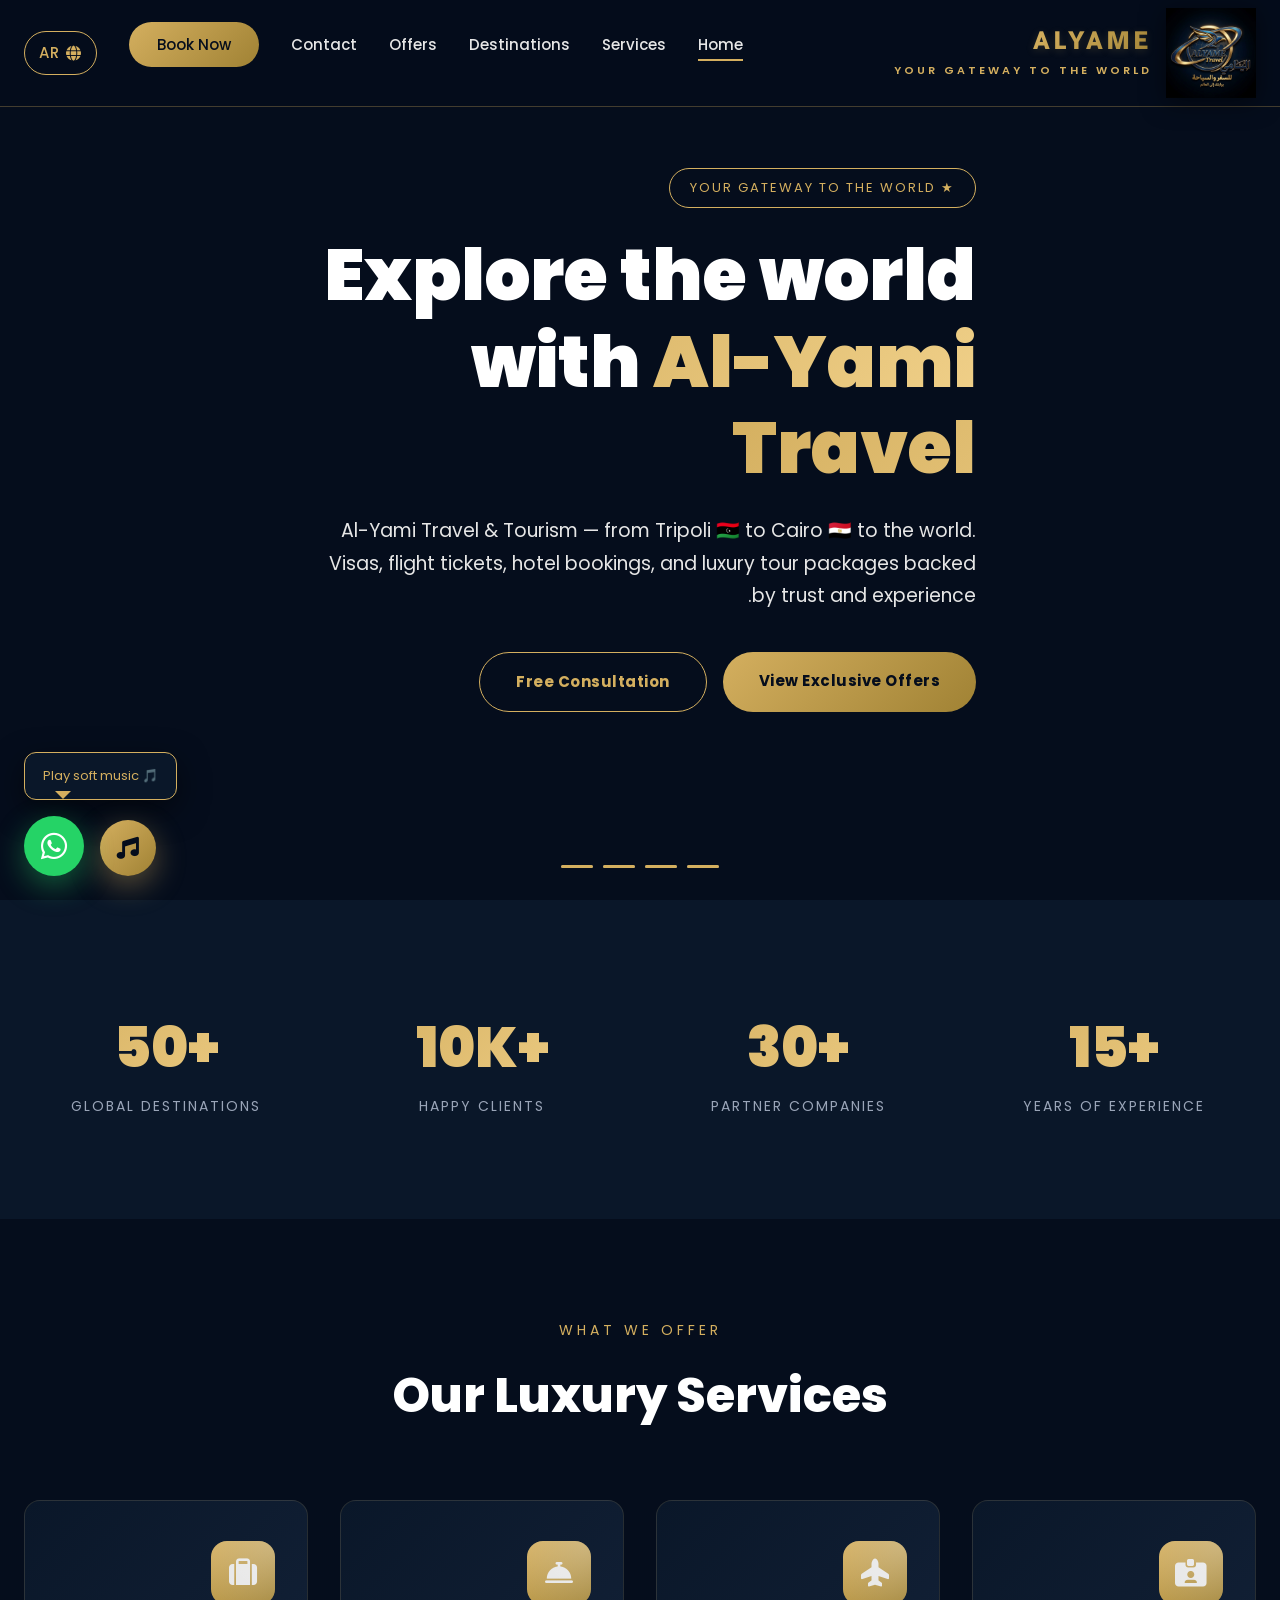
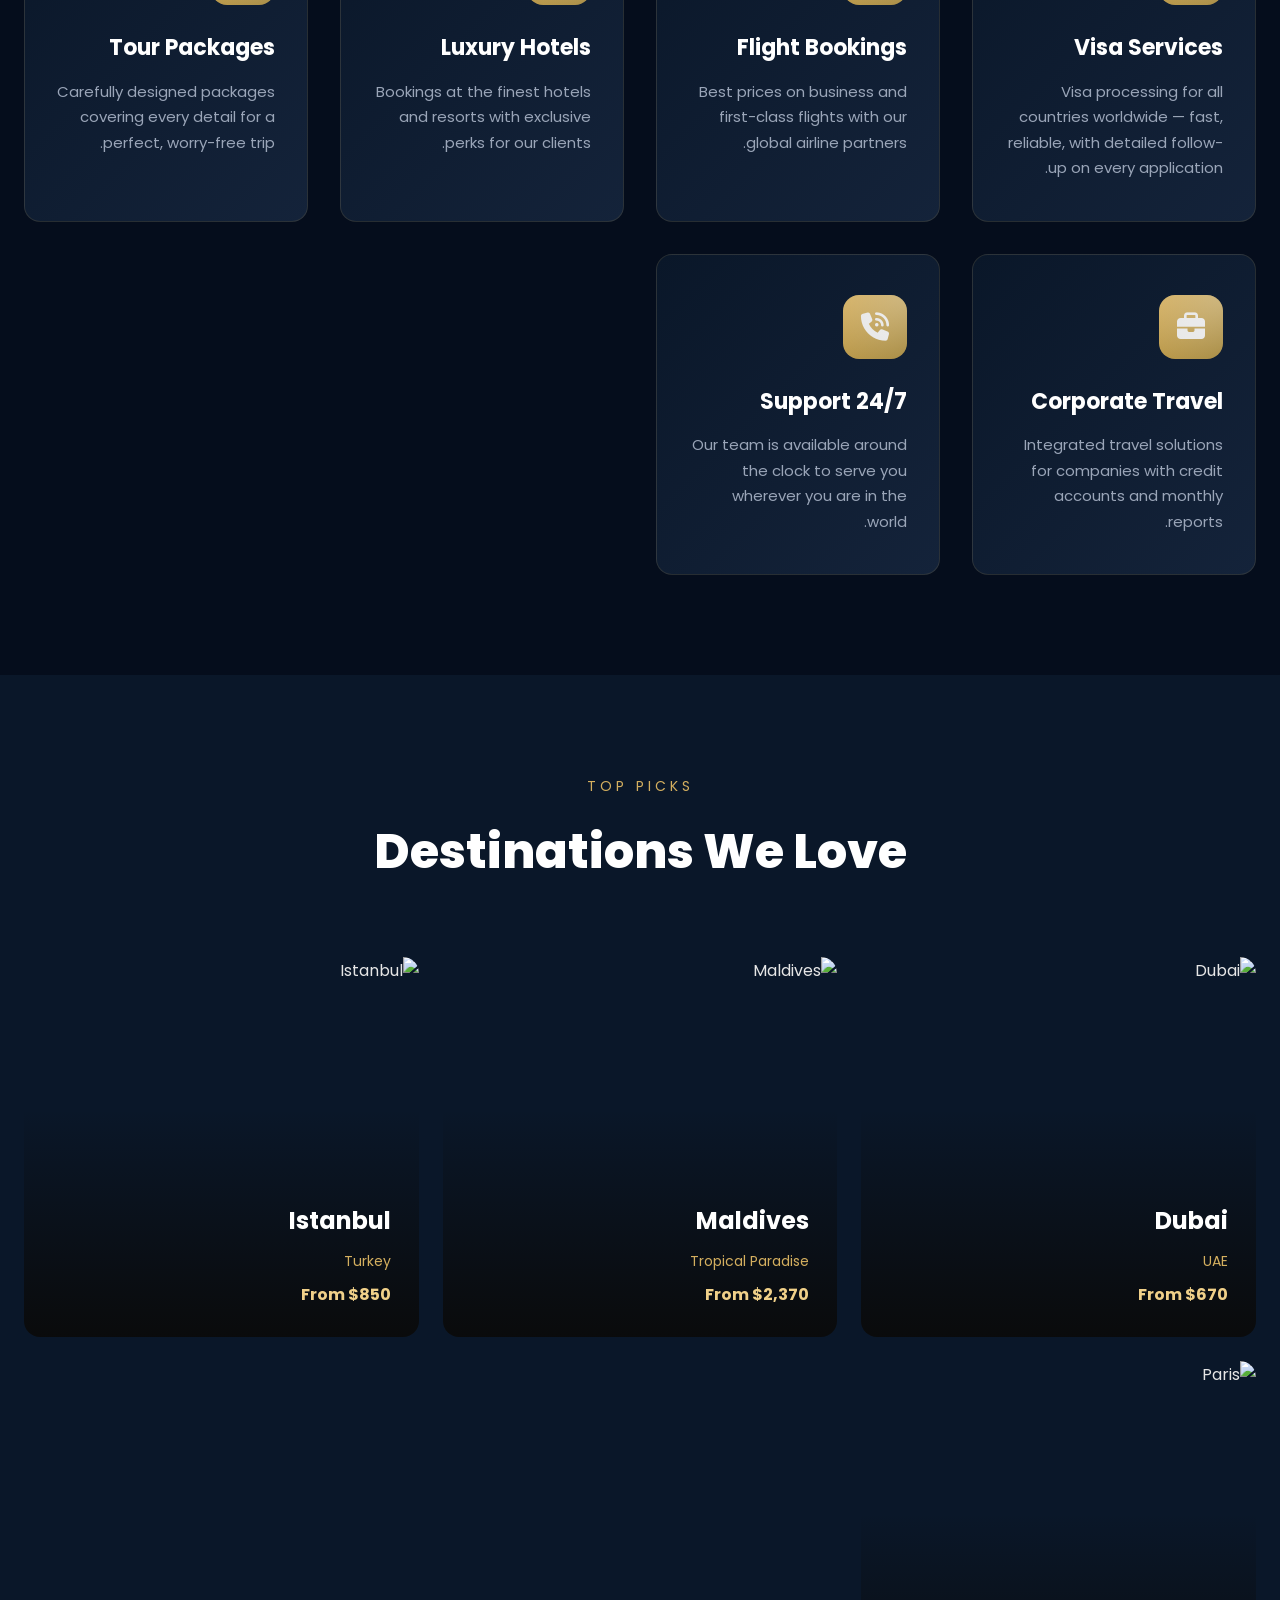
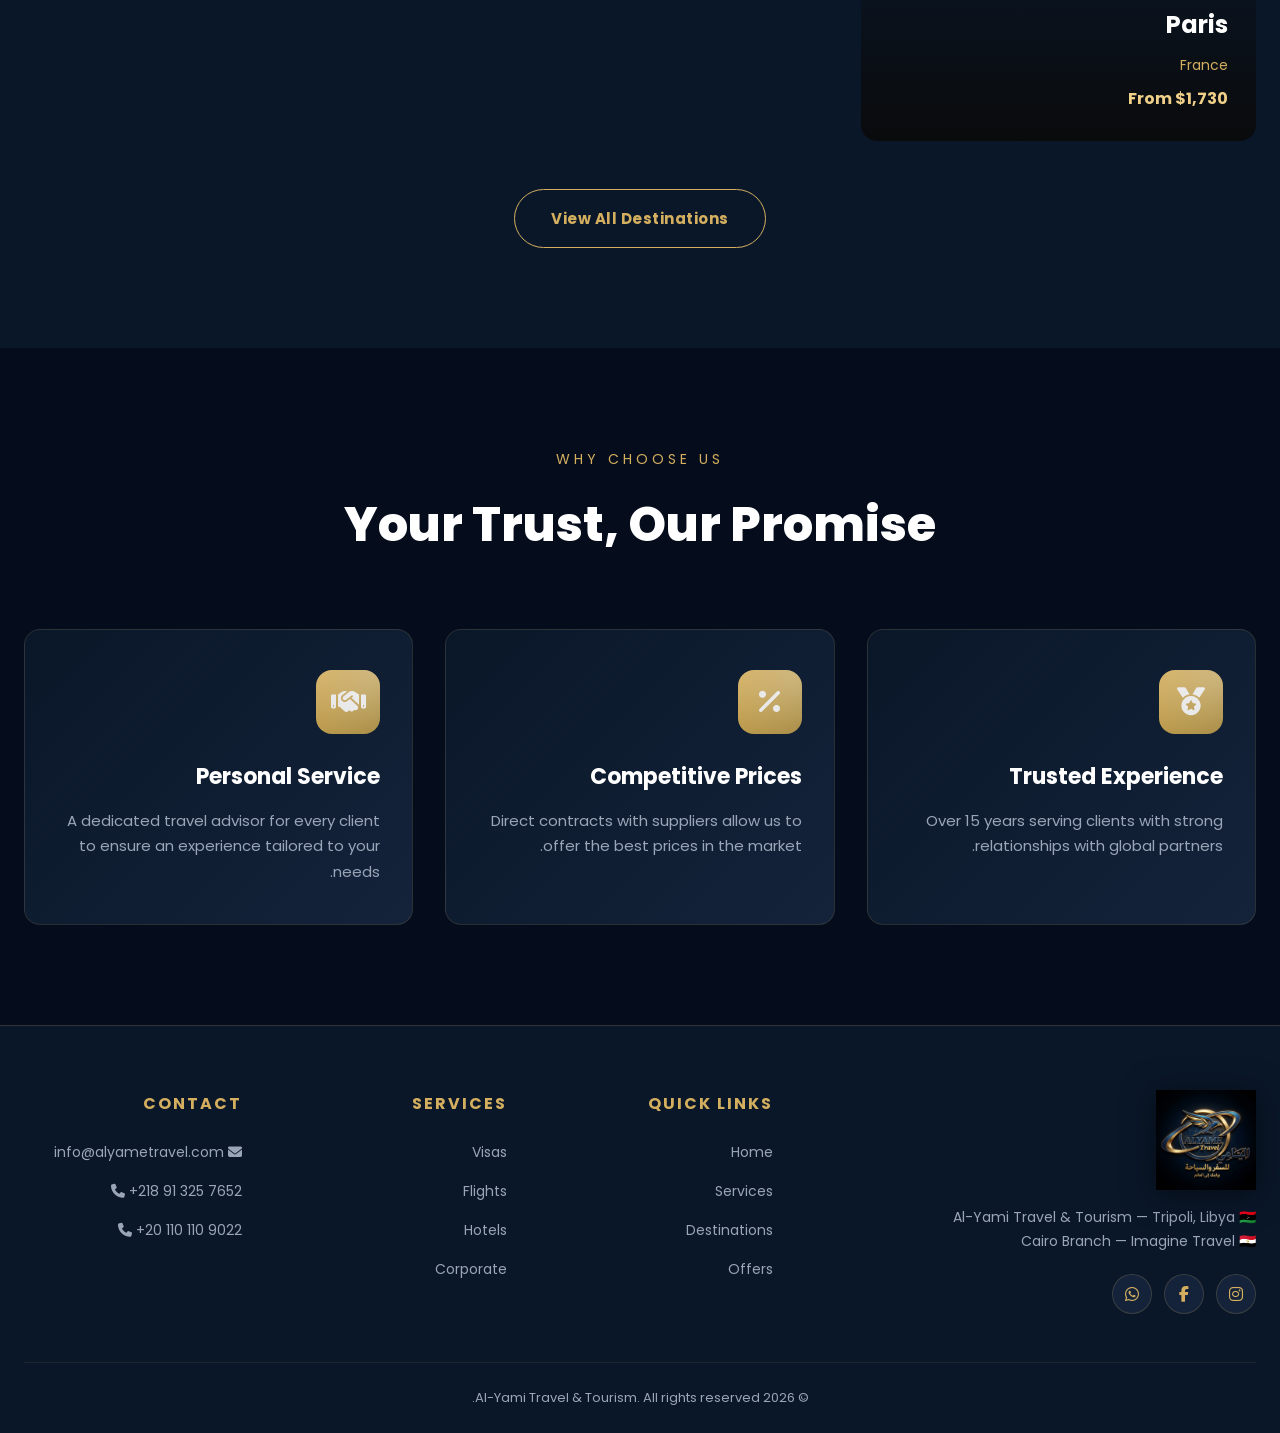
==== commit 61da616b: "Replace logo with new dark-background version + clean CSS effects" ====
--- a/en/index.html
+++ b/en/index.html
@@ -144,7 +144,7 @@
   <div class="container">
     <div class="footer-grid">
       <div class="footer-col">
-        <div class="logo" style="margin-bottom:16px;"><img src="../images/logo.webp" alt="ALYAME" style="height:100px;filter:drop-shadow(0 0 16px rgba(212,175,95,0.5));mix-blend-mode:screen;"></div>
+        <div class="logo" style="margin-bottom:16px;"><img src="../images/logo.webp" alt="ALYAME" style="height:100px;filter:drop-shadow(0 4px 16px rgba(0,0,0,0.5));"></div>
         <p style="color:var(--text-muted);font-size:14px;">Al-Yami Travel & Tourism — Tripoli, Libya 🇱🇾<br>Cairo Branch — Imagine Travel 🇪🇬</p>
         <div class="social">
           <a href="https://www.instagram.com/alyame_travel" target="_blank"><i class="fab fa-instagram"></i></a>
--- a/css/style.css
+++ b/css/style.css
@@ -51,11 +51,10 @@
 }
 .logo img {
   height: 90px; width: auto; display: block;
-  mix-blend-mode: screen;
-  filter: drop-shadow(0 0 14px rgba(212,175,95,0.55)) brightness(1.05) contrast(1.08);
+  filter: drop-shadow(0 4px 12px rgba(0,0,0,0.5));
   transition: transform 0.4s ease, filter 0.4s ease;
 }
-.logo:hover img { transform: scale(1.05); filter: drop-shadow(0 0 22px rgba(240,208,137,0.8)) brightness(1.1) contrast(1.1); }
+.logo:hover img { transform: scale(1.05); filter: drop-shadow(0 6px 18px rgba(212,175,95,0.4)); }
 .logo-text { display: flex; flex-direction: column; line-height: 1; }
 .logo-text strong {
   font-size: 28px; font-weight: 900; letter-spacing: 3px;
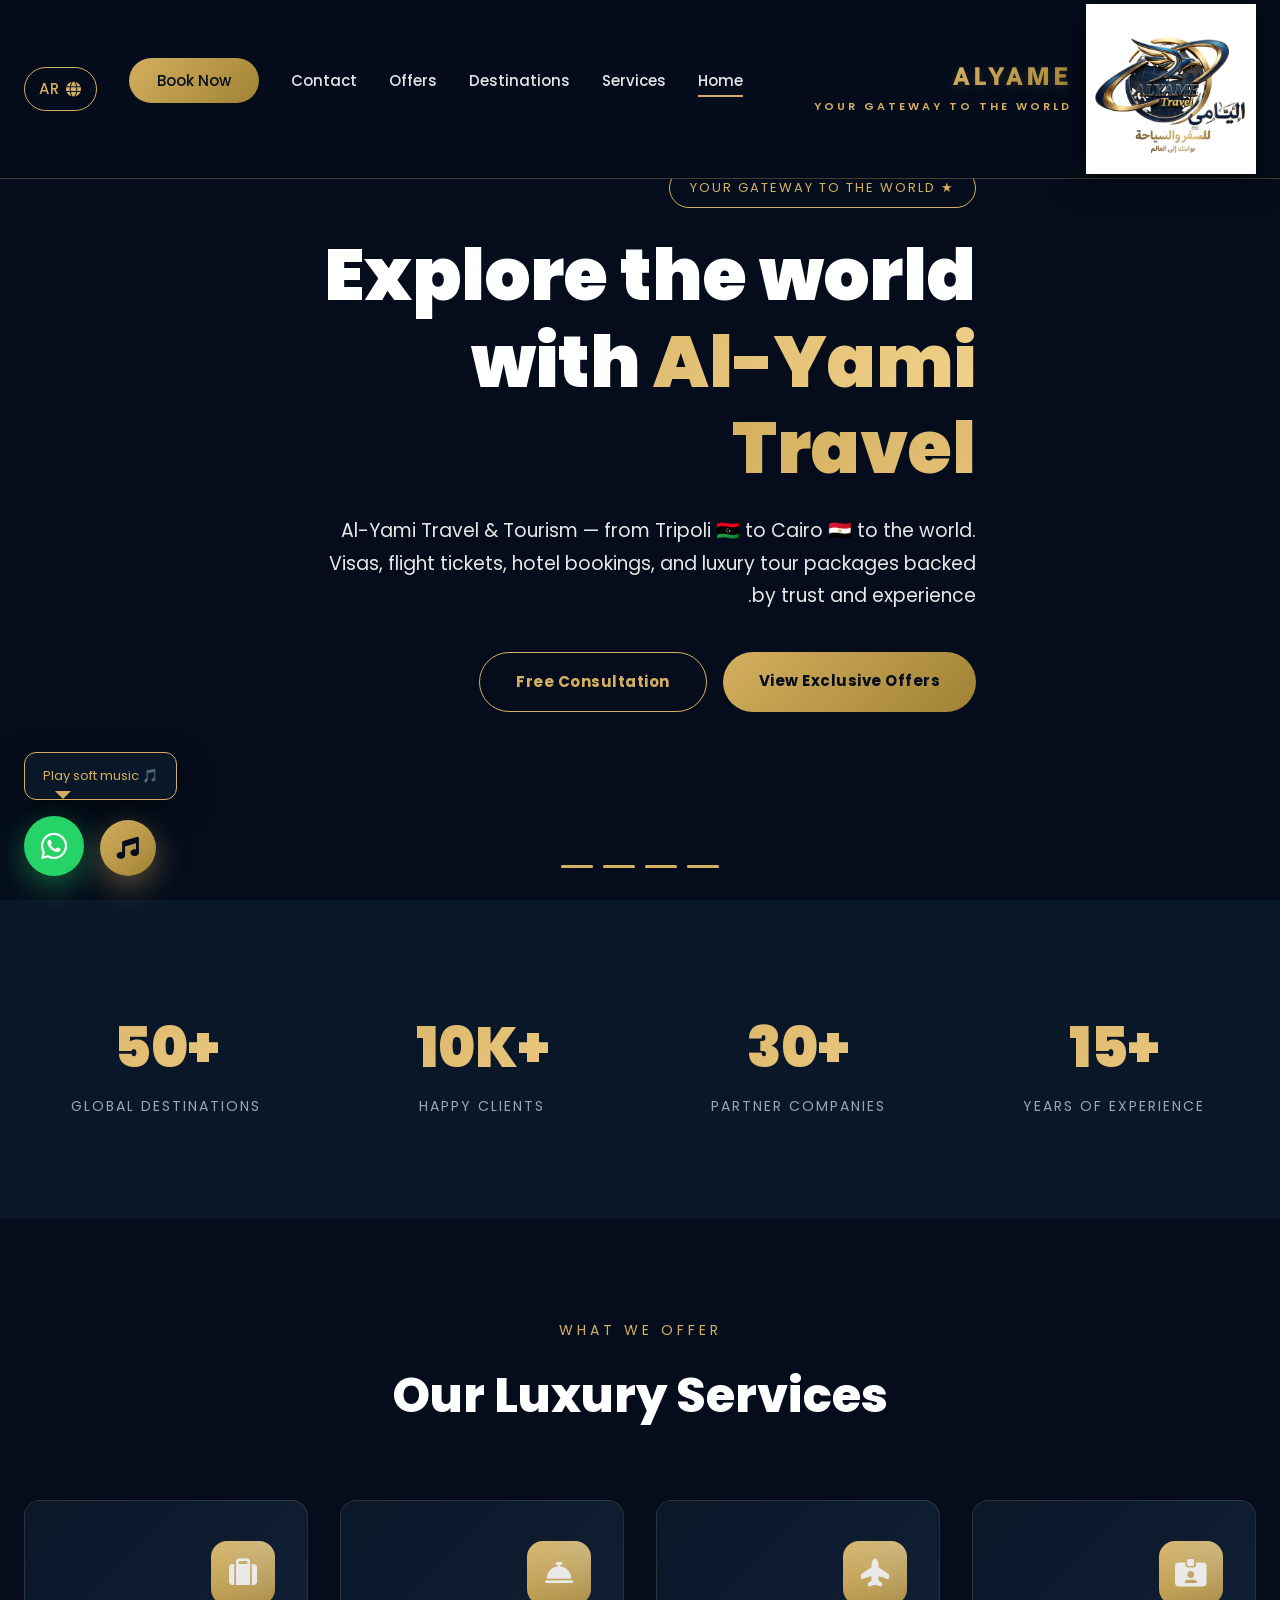
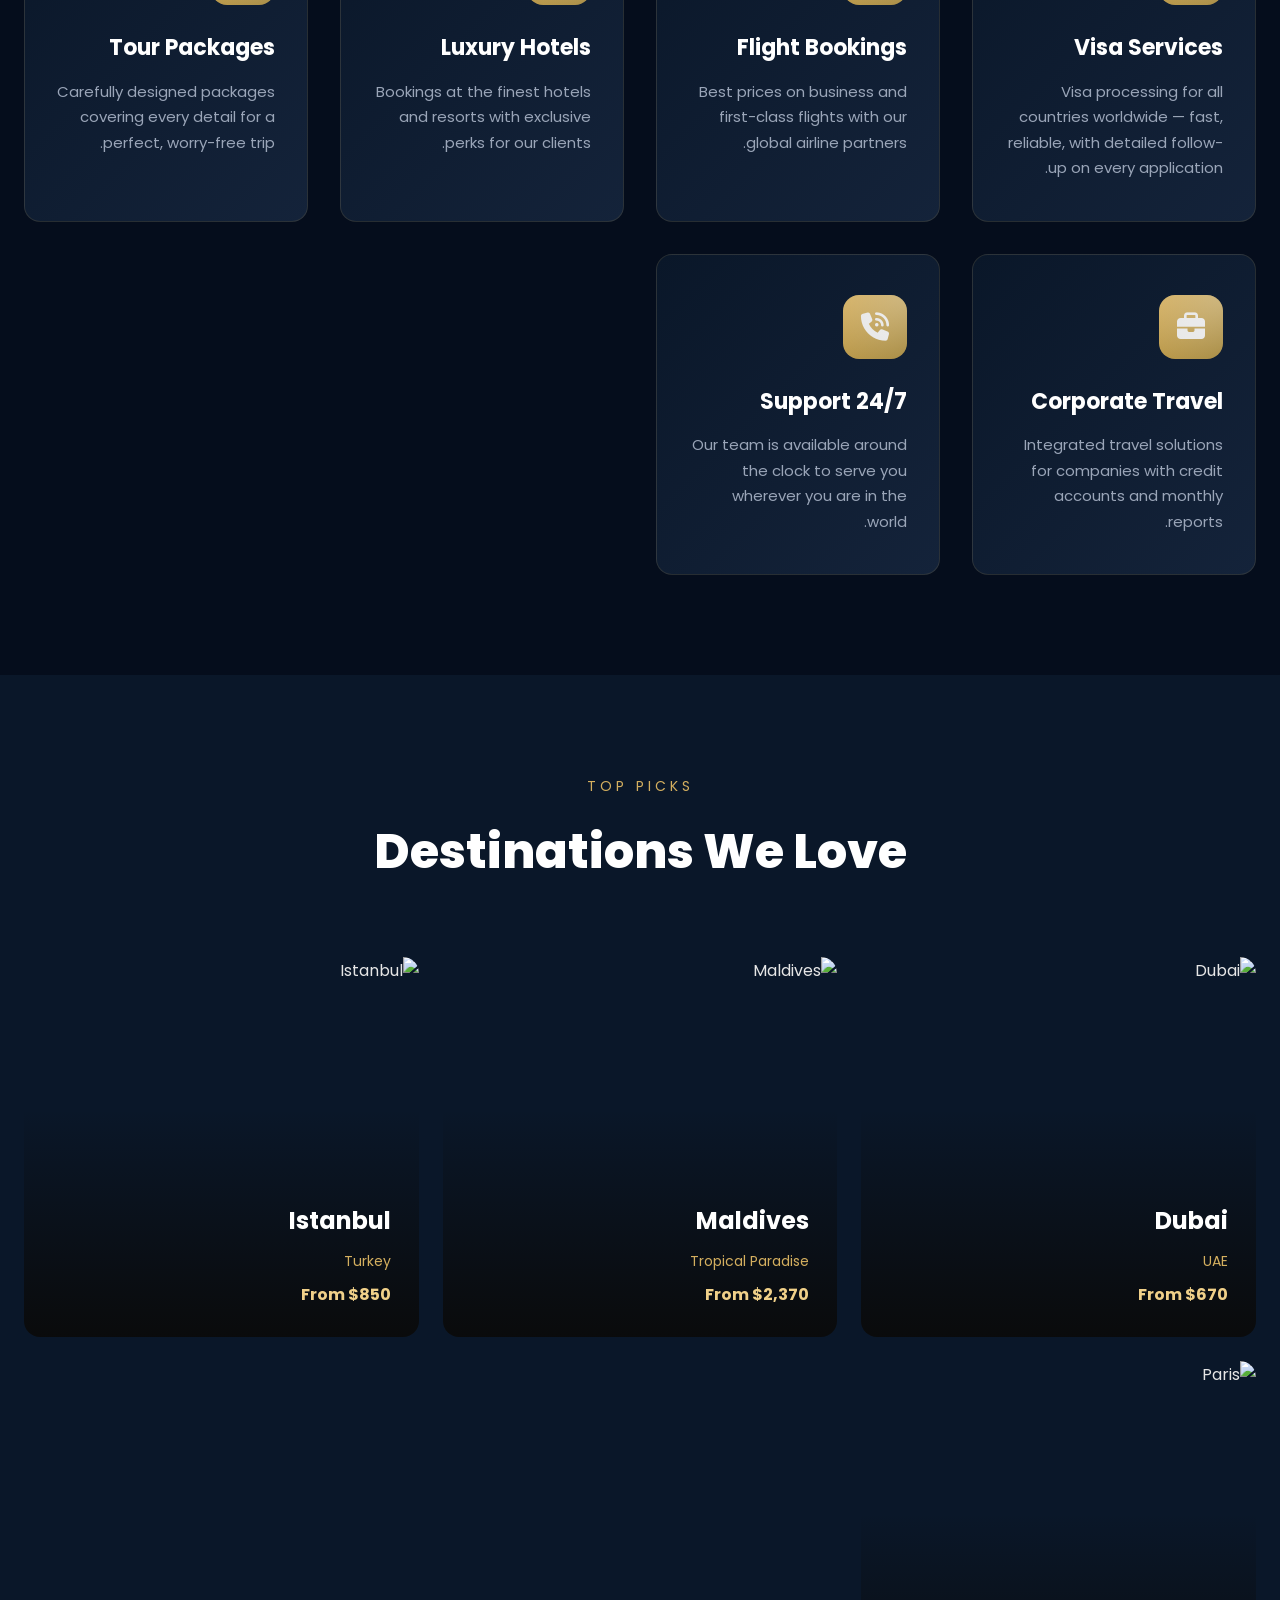
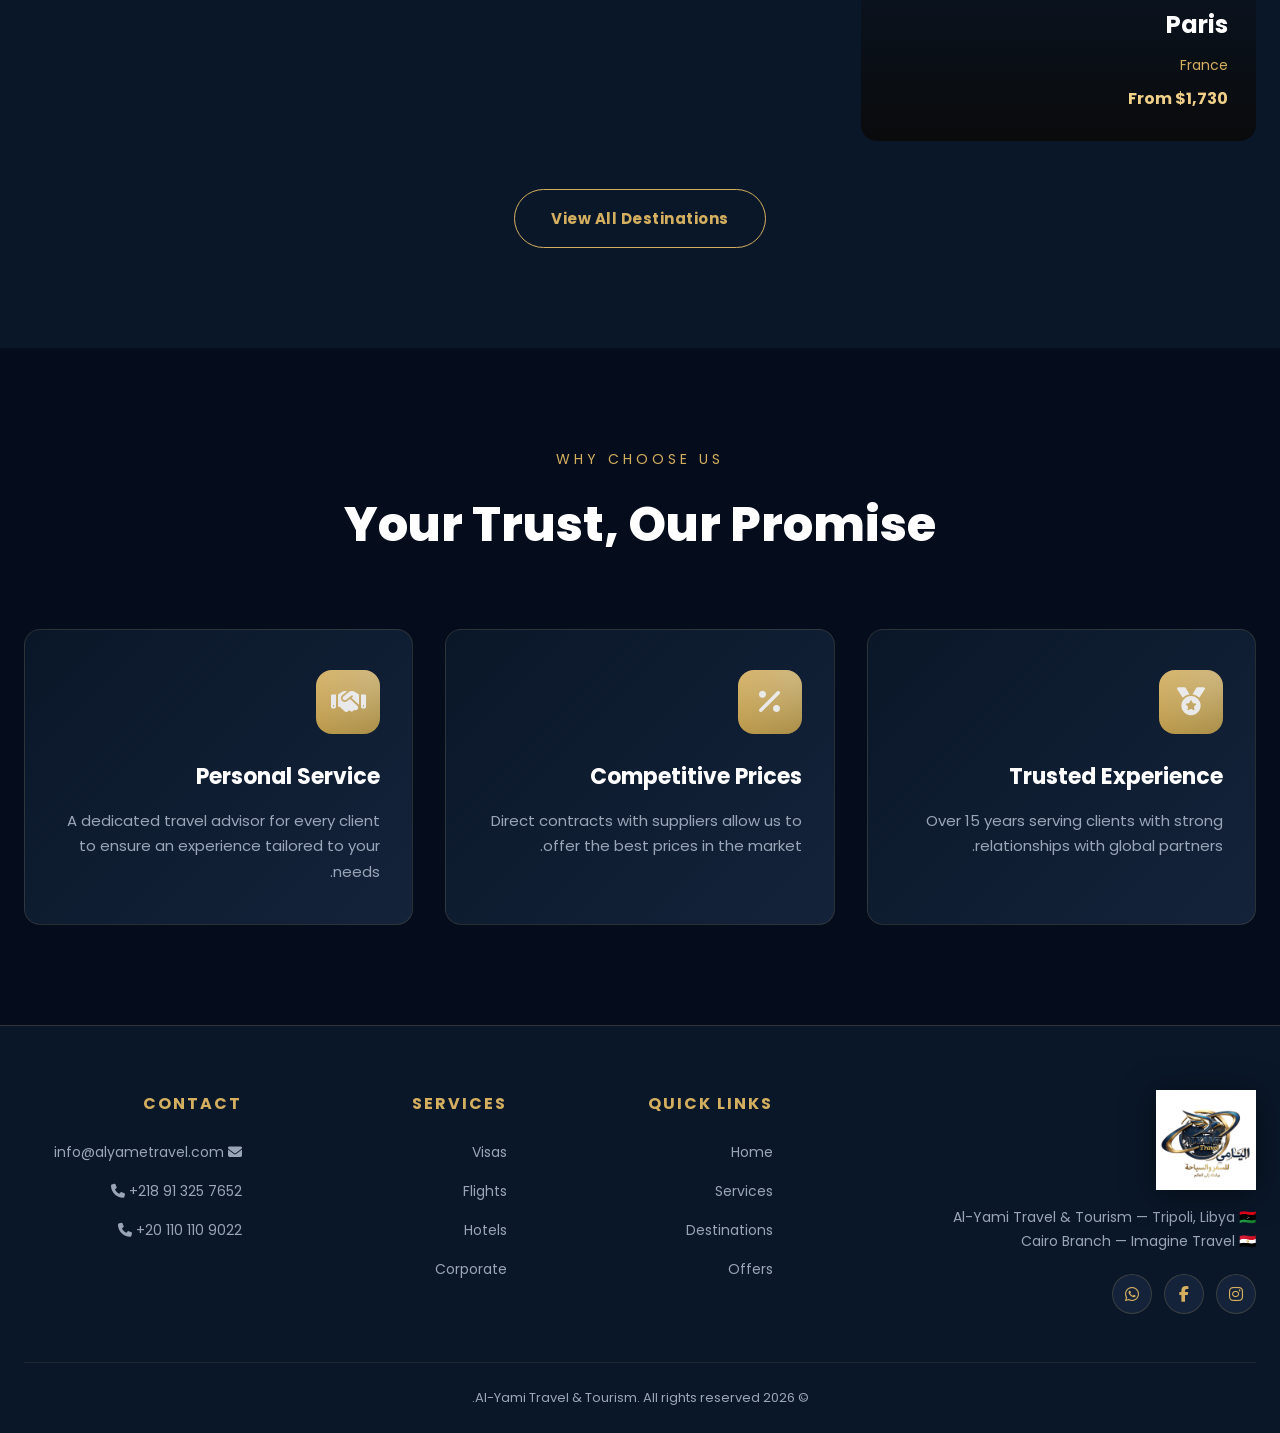
==== commit eee5ad76: "Switch to transparent PNG logo (no background)" ====
--- a/en/index.html
+++ b/en/index.html
@@ -10,7 +10,7 @@
 <meta name="robots" content="index, follow, max-image-preview:large">
 <meta name="geo.region" content="LY-TB">
 <link rel="canonical" href="https://alyametravel.com/en/">
-<link rel="icon" type="image/webp" href="../images/logo.webp">
+<link rel="icon" type="image/png" href="../images/logo.png">
 <meta property="og:type" content="website">
 <meta property="og:locale" content="en_US">
 <meta property="og:locale:alternate" content="ar_LY">
@@ -18,10 +18,10 @@
 <meta property="og:description" content="Visas, flights, luxury hotels, and tour packages. Headquartered in Tripoli Libya, branch in Cairo Egypt.">
 <meta property="og:url" content="https://alyametravel.com/en/">
 <meta property="og:site_name" content="ALYAME Travel">
-<meta property="og:image" content="https://alyametravel.com/images/logo.webp">
+<meta property="og:image" content="https://alyametravel.com/images/logo.png">
 <meta name="twitter:card" content="summary_large_image">
 <meta name="twitter:title" content="ALYAME Travel & Tourism | Your Gateway to the World">
-<meta name="twitter:image" content="https://alyametravel.com/images/logo.webp">
+<meta name="twitter:image" content="https://alyametravel.com/images/logo.png">
 <link rel="alternate" hreflang="en" href="https://alyametravel.com/en/">
 <link rel="alternate" hreflang="ar" href="https://alyametravel.com/">
 <link rel="alternate" hreflang="x-default" href="https://alyametravel.com/">
@@ -32,7 +32,7 @@
   "name": "ALYAME Travel & Tourism",
   "alternateName": "اليامي للسفر والسياحة",
   "url": "https://alyametravel.com",
-  "logo": "https://alyametravel.com/images/logo.webp",
+  "logo": "https://alyametravel.com/images/logo.png",
   "description": "Luxury travel agency offering visas, flights, hotels, and tour packages worldwide.",
   "telephone": "+218913257652",
   "email": "info@alyametravel.com",
@@ -55,7 +55,7 @@
 
 <header>
   <div class="container nav">
-    <a href="index.html" class="logo"><img src="../images/logo.webp" alt="Al-Yami Travel"><div class="logo-text"><strong>ALYAME</strong><small>YOUR GATEWAY TO THE WORLD</small></div></a>
+    <a href="index.html" class="logo"><img src="../images/logo.png" alt="Al-Yami Travel"><div class="logo-text"><strong>ALYAME</strong><small>YOUR GATEWAY TO THE WORLD</small></div></a>
     <ul class="nav-links">
       <li><a href="index.html" class="active">Home</a></li>
       <li><a href="services.html">Services</a></li>
@@ -144,7 +144,7 @@
   <div class="container">
     <div class="footer-grid">
       <div class="footer-col">
-        <div class="logo" style="margin-bottom:16px;"><img src="../images/logo.webp" alt="ALYAME" style="height:100px;filter:drop-shadow(0 4px 16px rgba(0,0,0,0.5));"></div>
+        <div class="logo" style="margin-bottom:16px;"><img src="../images/logo.png" alt="ALYAME" style="height:100px;filter:drop-shadow(0 4px 16px rgba(0,0,0,0.5));"></div>
         <p style="color:var(--text-muted);font-size:14px;">Al-Yami Travel & Tourism — Tripoli, Libya 🇱🇾<br>Cairo Branch — Imagine Travel 🇪🇬</p>
         <div class="social">
           <a href="https://www.instagram.com/alyame_travel" target="_blank"><i class="fab fa-instagram"></i></a>
--- a/css/style.css
+++ b/css/style.css
@@ -50,11 +50,35 @@
   display: flex; align-items: center; gap: 14px;
 }
 .logo img {
-  height: 90px; width: auto; display: block;
-  filter: drop-shadow(0 4px 12px rgba(0,0,0,0.5));
+  height: 170px; width: auto; display: block;
+  filter: drop-shadow(0 6px 16px rgba(0,0,0,0.6));
   transition: transform 0.4s ease, filter 0.4s ease;
-}
-.logo:hover img { transform: scale(1.05); filter: drop-shadow(0 6px 18px rgba(212,175,95,0.4)); }
+  animation: logoFloat 4s ease-in-out infinite;
+}
+.logo:hover img {
+  transform: scale(1.08);
+  filter: drop-shadow(0 8px 24px rgba(212,175,95,0.5));
+  animation-play-state: paused;
+}
+@keyframes logoFloat {
+  0%, 100% {
+    transform: translateY(0) rotate(0deg);
+    filter: drop-shadow(0 6px 16px rgba(0,0,0,0.6));
+  }
+  25% {
+    transform: translateY(-6px) rotate(-1.5deg);
+    filter: drop-shadow(0 10px 20px rgba(212,175,95,0.35));
+  }
+  50% {
+    transform: translateY(-10px) rotate(0deg);
+    filter: drop-shadow(0 14px 24px rgba(212,175,95,0.45));
+  }
+  75% {
+    transform: translateY(-6px) rotate(1.5deg);
+    filter: drop-shadow(0 10px 20px rgba(212,175,95,0.35));
+  }
+}
+header { padding: 4px 0; }
 .logo-text { display: flex; flex-direction: column; line-height: 1; }
 .logo-text strong {
   font-size: 28px; font-weight: 900; letter-spacing: 3px;
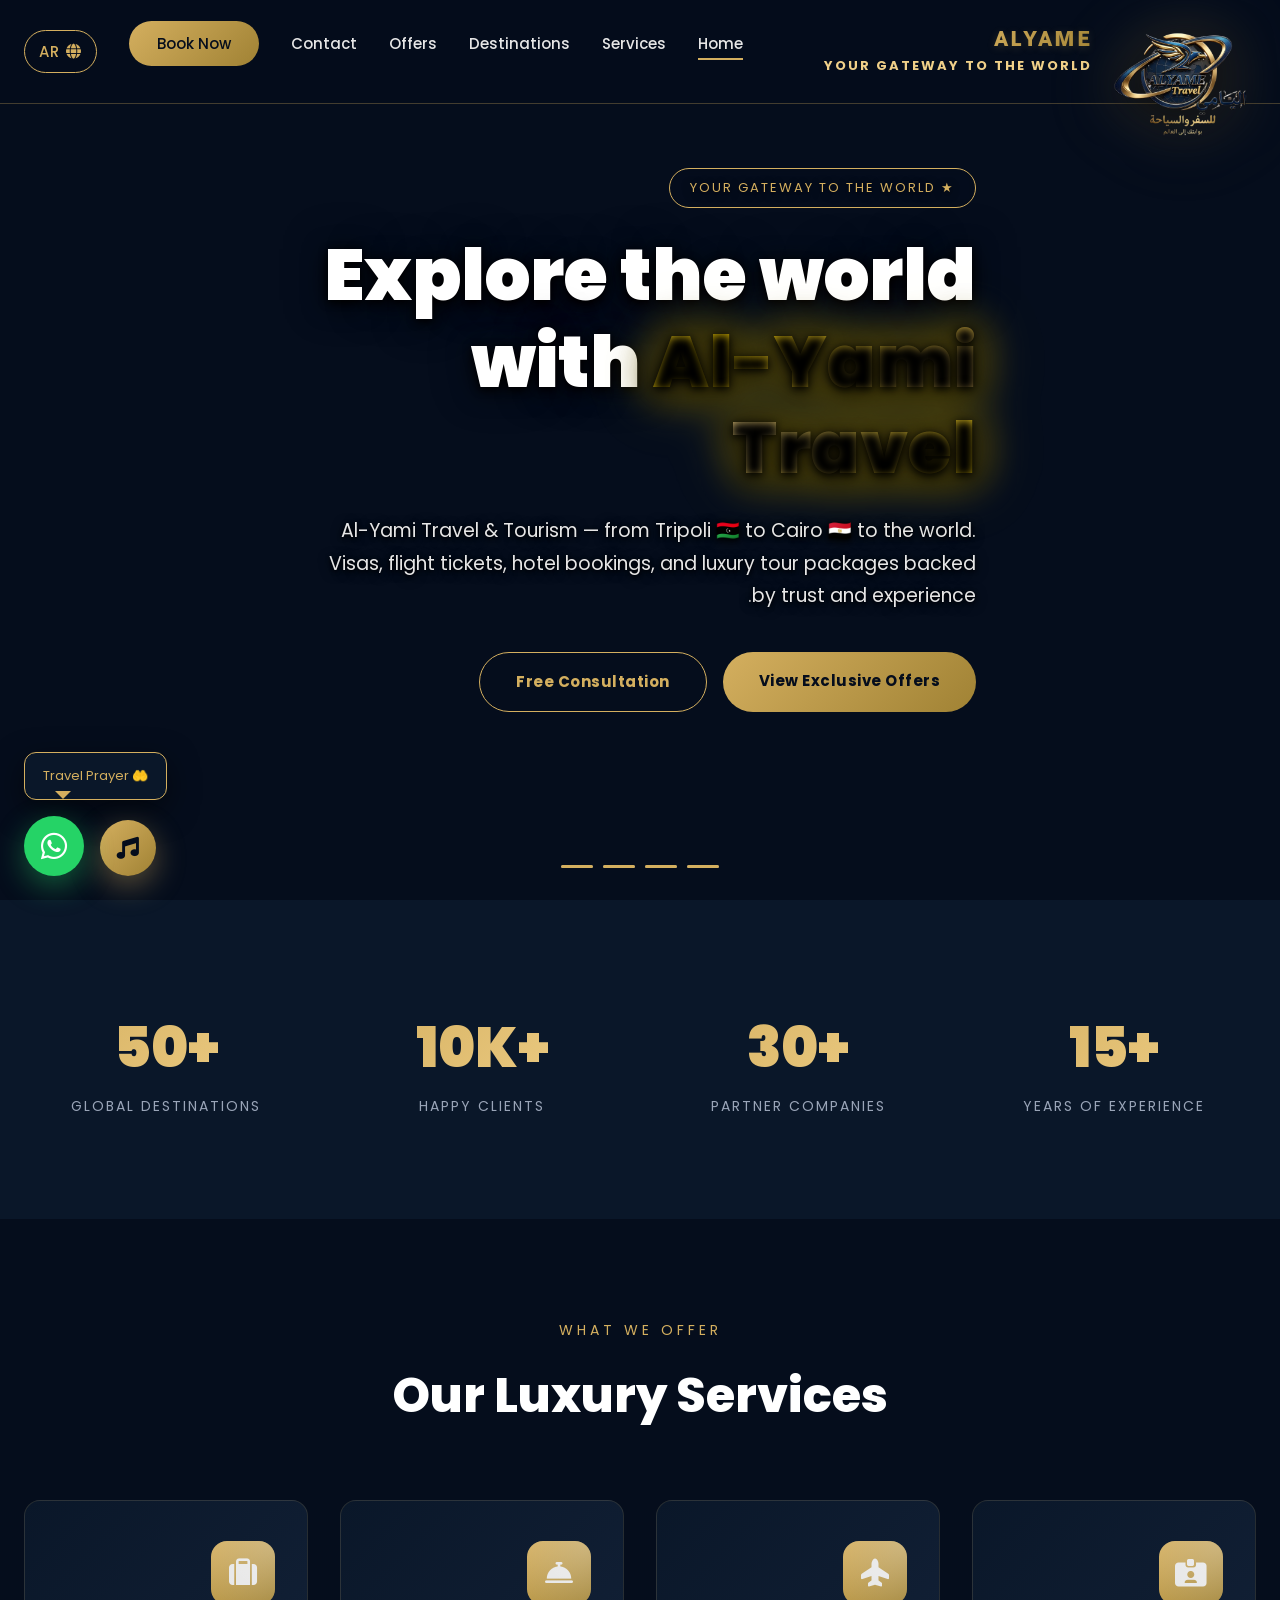
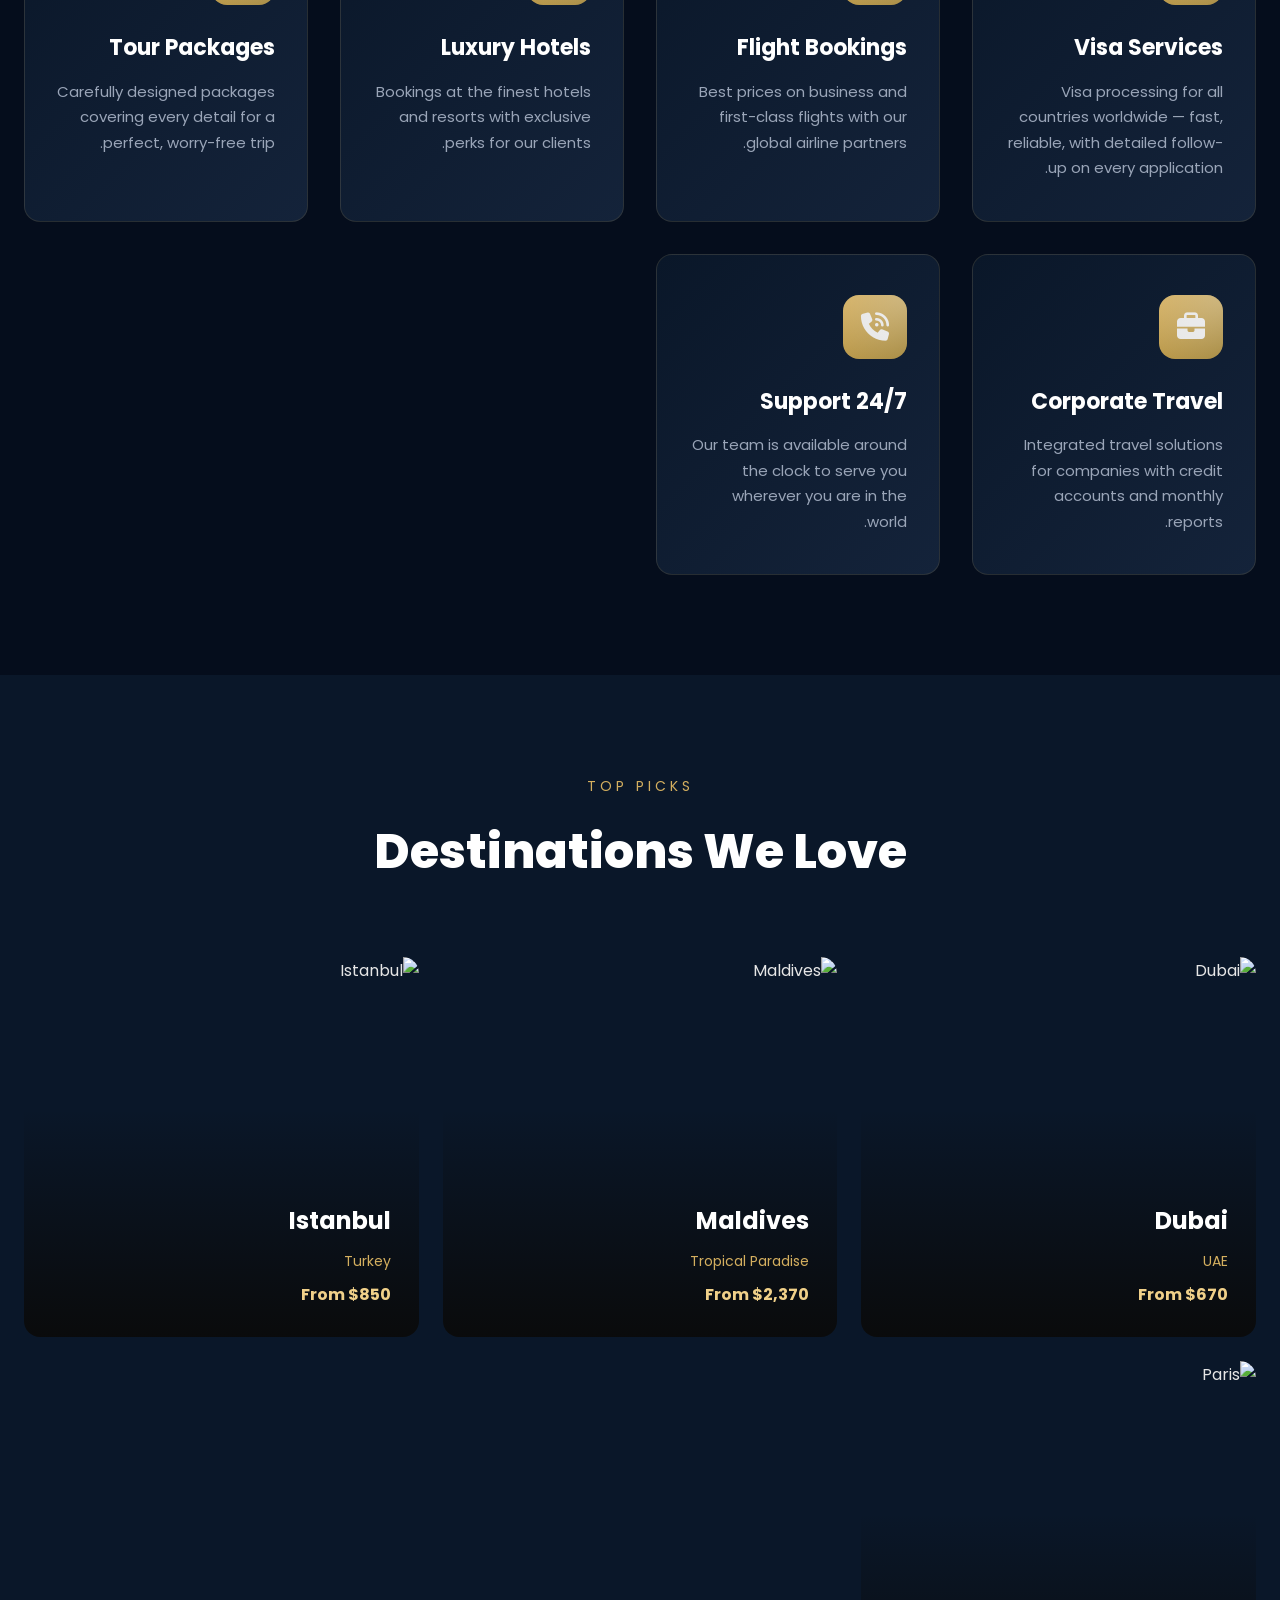
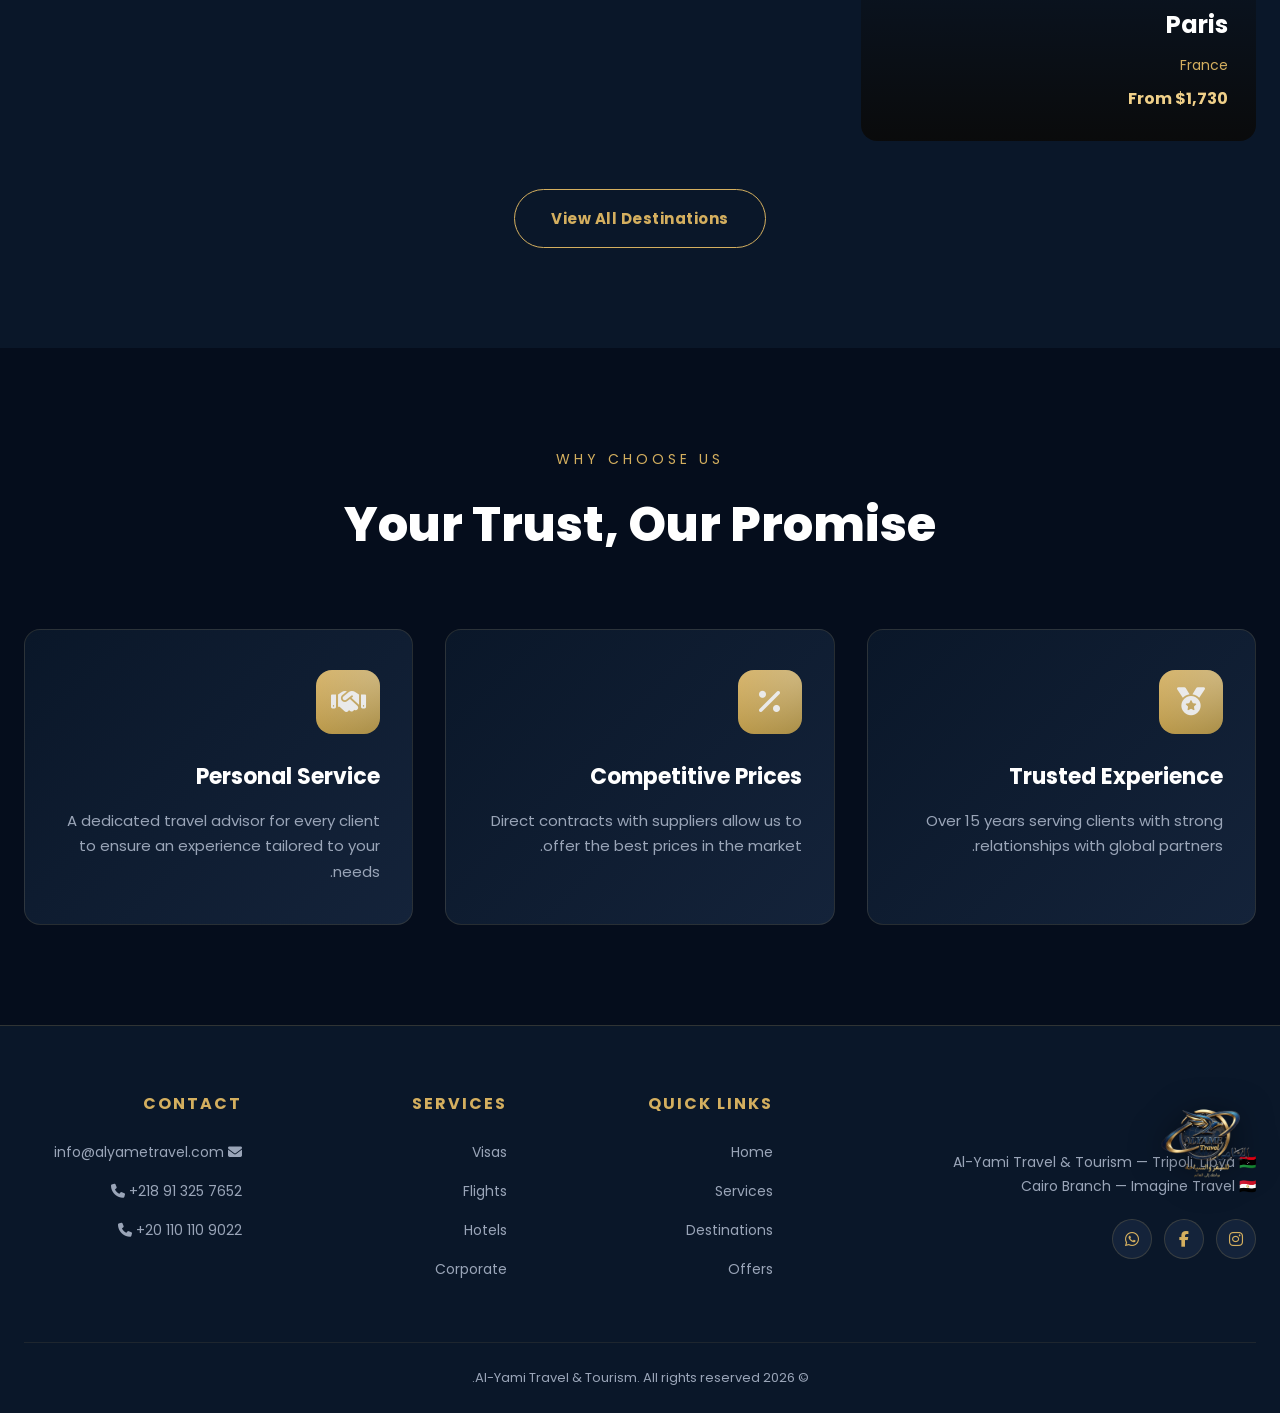
==== commit 63af4da9: "Brighter gold accent + smaller header + prepare audio system for travel prayer" ====
--- a/en/index.html
+++ b/en/index.html
@@ -170,9 +170,9 @@
   </div>
 </footer>
 
-<audio id="bgMusic" src="https://cdn.pixabay.com/audio/2023/07/13/audio_5083818c12.mp3" loop preload="auto"></audio>
-<div id="musicTooltip" class="music-tooltip">🎵 Play soft music</div>
-<button id="musicToggle" class="music-toggle" title="Play music"><i class="fas fa-music"></i></button>
+<audio id="bgMusic" src="audio/bismillah.mp3" preload="auto"></audio>
+<div id="musicTooltip" class="music-tooltip">🤲 Travel Prayer</div>
+<button id="musicToggle" class="music-toggle" title="Play travel prayer"><i class="fas fa-music"></i></button>
 <a href="https://wa.me/218913257652" class="whatsapp-fab"><i class="fab fa-whatsapp"></i></a>
 <script src="../js/script.js"></script>
 </body>
--- a/css/style.css
+++ b/css/style.css
@@ -42,7 +42,10 @@
   border-bottom: 1px solid rgba(212,175,95,0.3);
   z-index: 1000;
   padding: 8px 0;
-}
+  overflow: visible;
+}
+header .nav { overflow: visible; }
+.logo { position: relative; z-index: 1001; }
 .nav {
   display: flex; justify-content: space-between; align-items: center;
 }
@@ -50,10 +53,12 @@
   display: flex; align-items: center; gap: 14px;
 }
 .logo img {
-  height: 170px; width: auto; display: block;
-  filter: drop-shadow(0 6px 16px rgba(0,0,0,0.6));
+  height: 150px; width: auto; display: block;
+  margin-bottom: -55px;
+  filter: drop-shadow(0 8px 20px rgba(0,0,0,0.7)) drop-shadow(0 0 30px rgba(212,175,95,0.25));
   transition: transform 0.4s ease, filter 0.4s ease;
   animation: logoFloat 4s ease-in-out infinite;
+  position: relative; z-index: 1001;
 }
 .logo:hover img {
   transform: scale(1.08);
@@ -81,14 +86,14 @@
 header { padding: 4px 0; }
 .logo-text { display: flex; flex-direction: column; line-height: 1; }
 .logo-text strong {
-  font-size: 28px; font-weight: 900; letter-spacing: 3px;
+  font-size: 24px; font-weight: 900; letter-spacing: 2px;
   background: linear-gradient(135deg, var(--gold-light), var(--gold), var(--gold-dark));
   -webkit-background-clip: text;
   -webkit-text-fill-color: transparent;
   background-clip: text;
   text-shadow: 0 2px 8px rgba(212,175,95,0.2);
 }
-.logo-text small { color: var(--gold); font-weight: 600; font-size: 11px; letter-spacing: 3px; margin-top: 6px; text-transform: uppercase; }
+.logo-text small { color: var(--gold-light); font-weight: 700; font-size: 13px; letter-spacing: 2px; margin-top: 4px; white-space: nowrap; }
 
 /* Phone numbers always LTR */
 a[href^="tel:"], .dept-person a, .contact-item strong a {
@@ -140,7 +145,8 @@
 }
 .hero-slide::after {
   content: ''; position: absolute; inset: 0;
-  background: linear-gradient(135deg, rgba(5,13,28,0.85), rgba(10,30,61,0.65));
+  background: linear-gradient(135deg, rgba(5,13,28,0.92), rgba(10,30,61,0.85)),
+              radial-gradient(ellipse at center, rgba(0,0,0,0.4) 0%, rgba(0,0,0,0.7) 100%);
 }
 .hero-slide:nth-child(1) { animation-delay: 0s; }
 .hero-slide:nth-child(2) { animation-delay: 8s; }
@@ -239,10 +245,21 @@
 .hero h1 {
   font-size: clamp(36px, 6vw, 72px); font-weight: 900;
   color: var(--white); line-height: 1.2; margin-bottom: 24px;
+  text-shadow: 0 4px 24px rgba(0,0,0,0.9), 0 2px 8px rgba(0,0,0,1), 0 0 40px rgba(5,13,28,0.8);
+}
+.hero p {
+  text-shadow: 0 2px 12px rgba(0,0,0,0.95), 0 1px 4px rgba(0,0,0,1);
+}
+.hero-badge {
+  text-shadow: 0 2px 8px rgba(0,0,0,0.8);
+  background: rgba(5,13,28,0.5);
+  backdrop-filter: blur(4px);
 }
 .hero h1 .accent {
-  background: linear-gradient(135deg, var(--gold), var(--gold-light));
+  background: linear-gradient(135deg, #f0d089, #ffd700, #d4af5f);
   -webkit-background-clip: text; -webkit-text-fill-color: transparent;
+  background-clip: text;
+  filter: drop-shadow(0 0 20px rgba(255, 215, 0, 0.6)) drop-shadow(0 2px 8px rgba(0,0,0,0.5));
 }
 .hero p { font-size: 19px; color: var(--text); margin-bottom: 40px; }
 .hero-buttons { display: flex; gap: 16px; flex-wrap: wrap; }
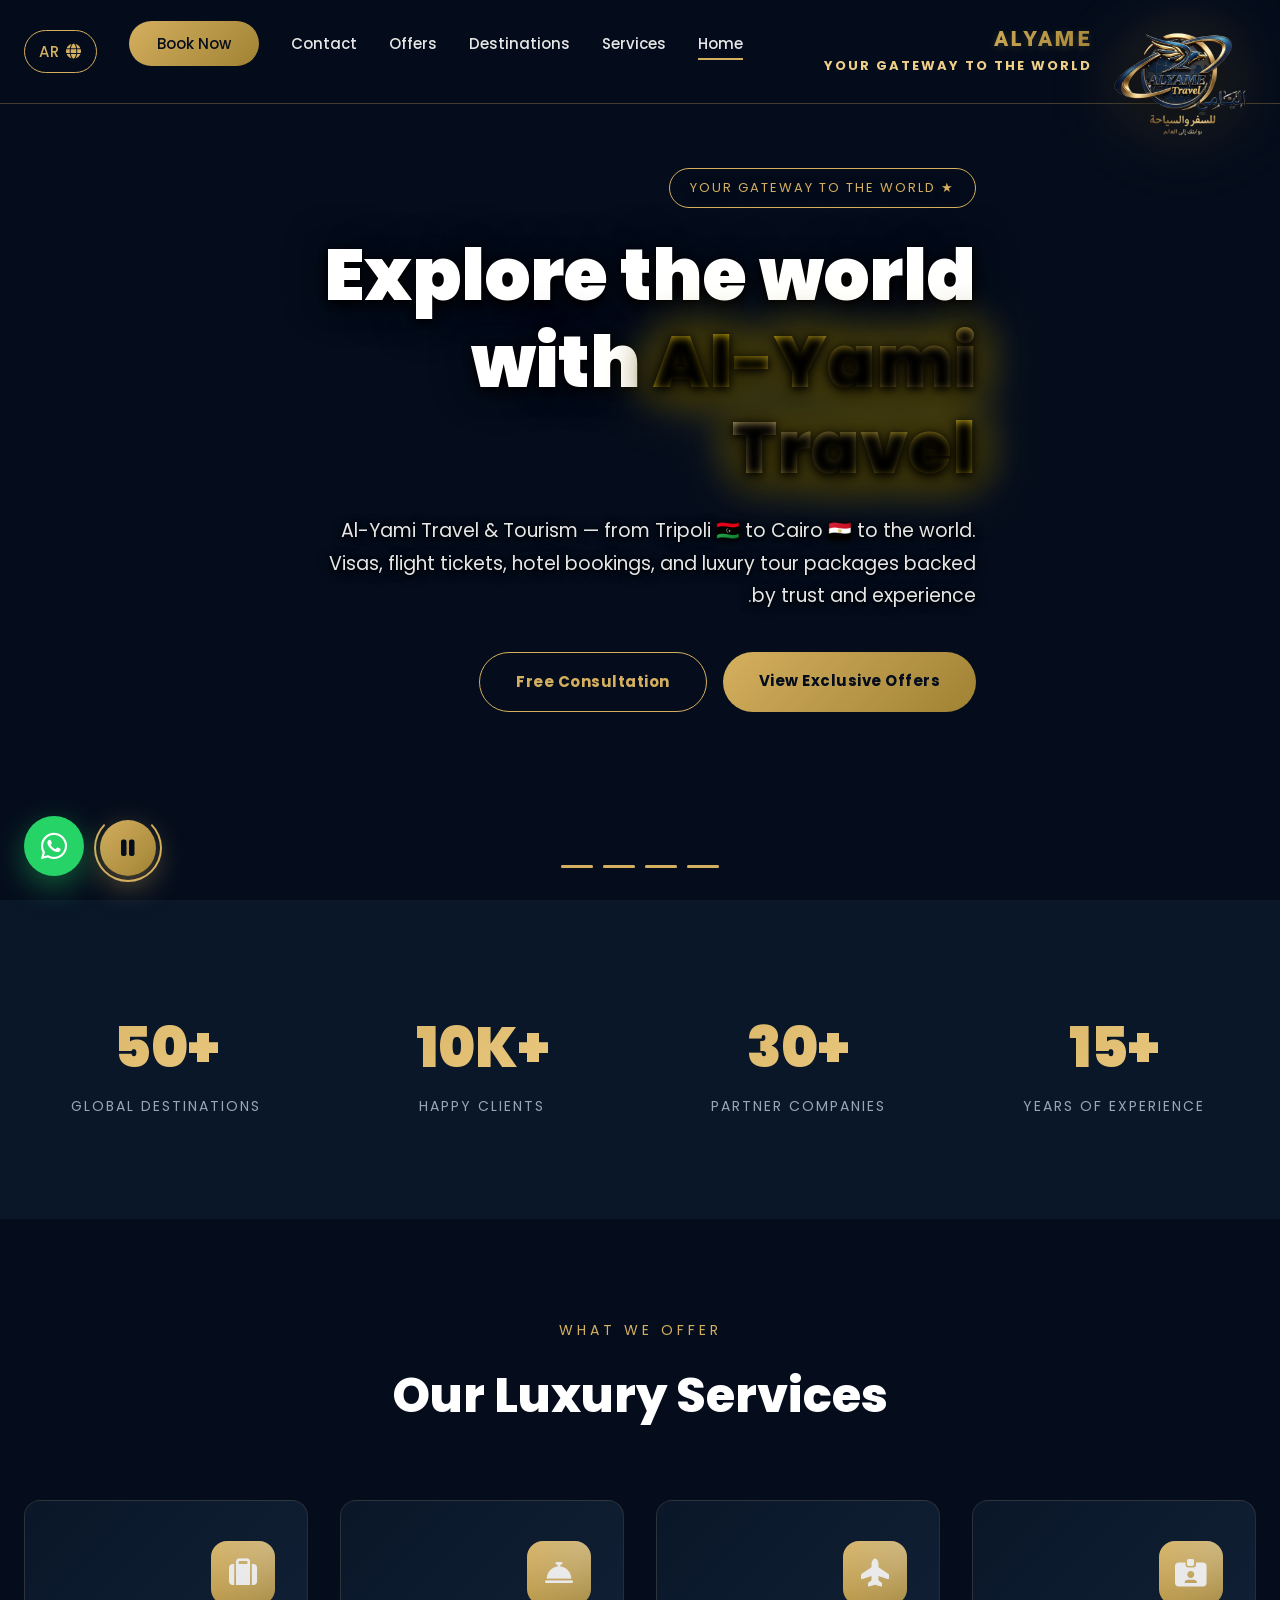
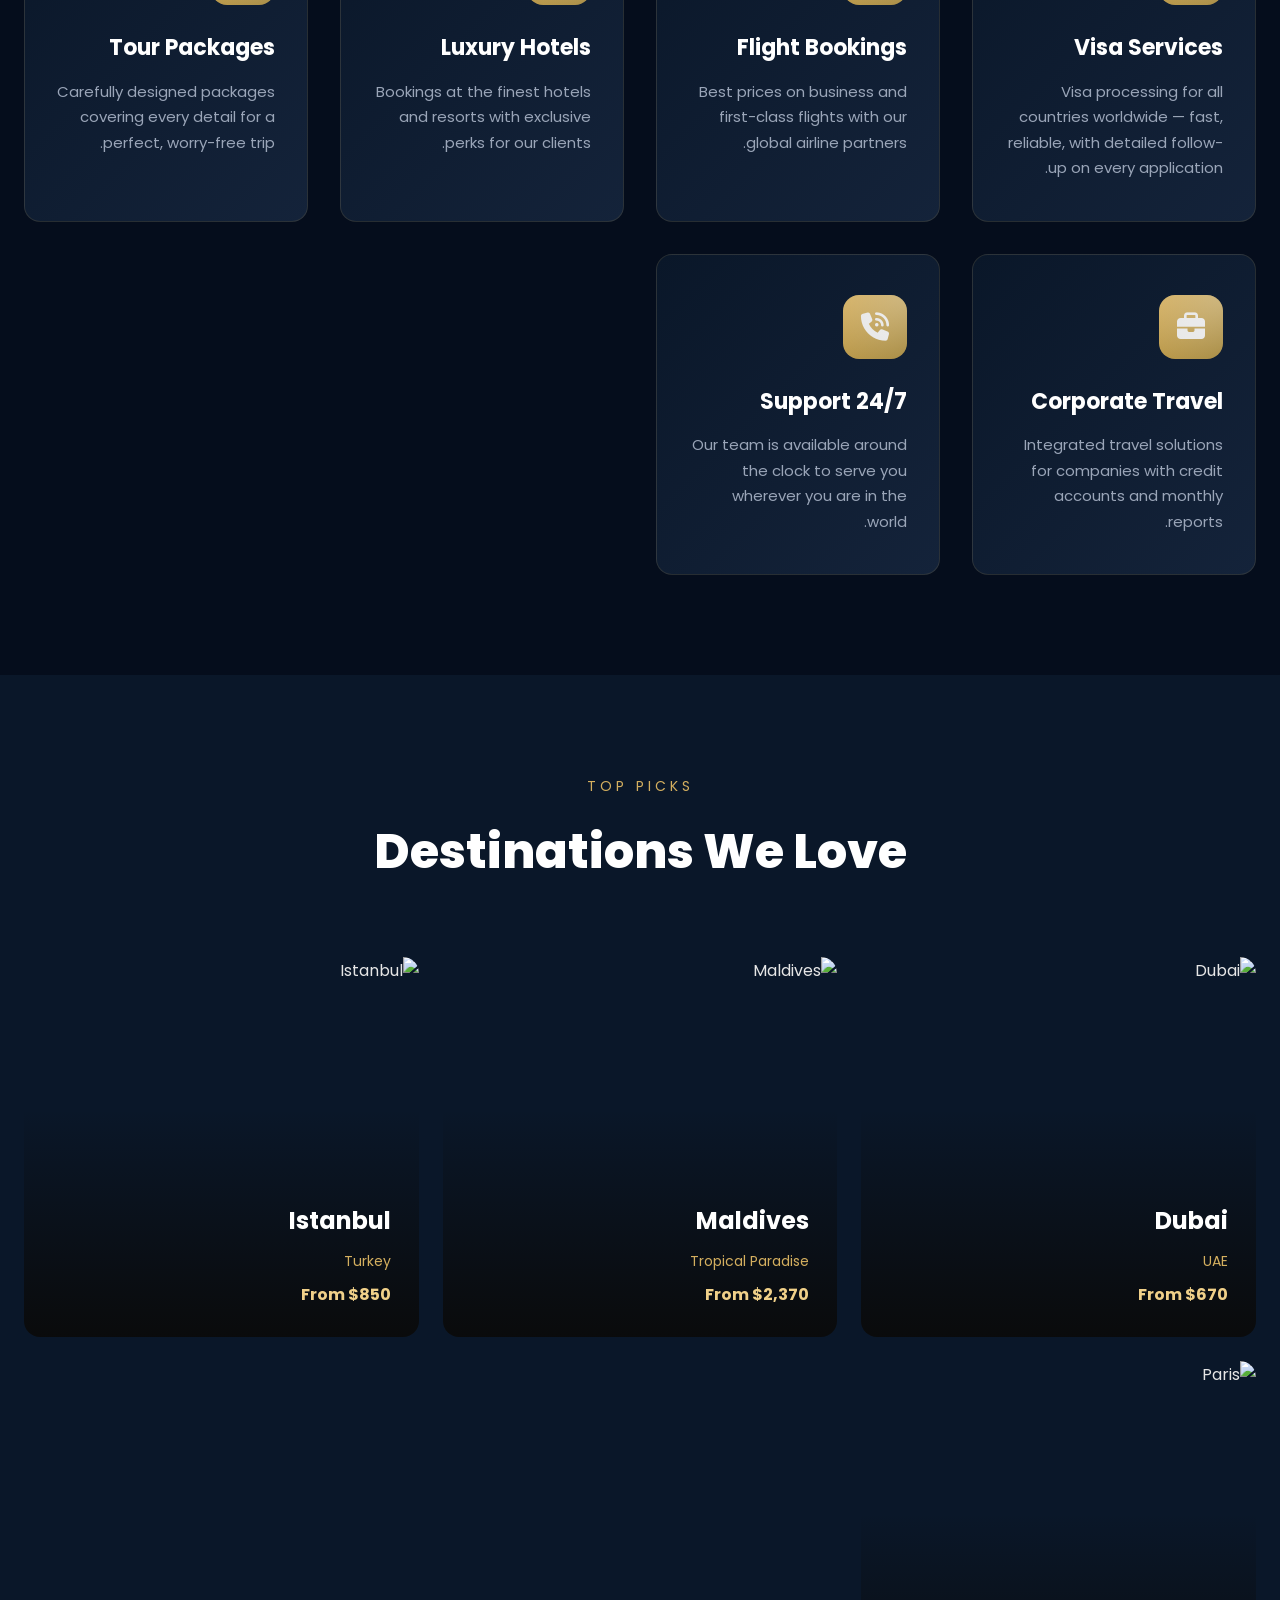
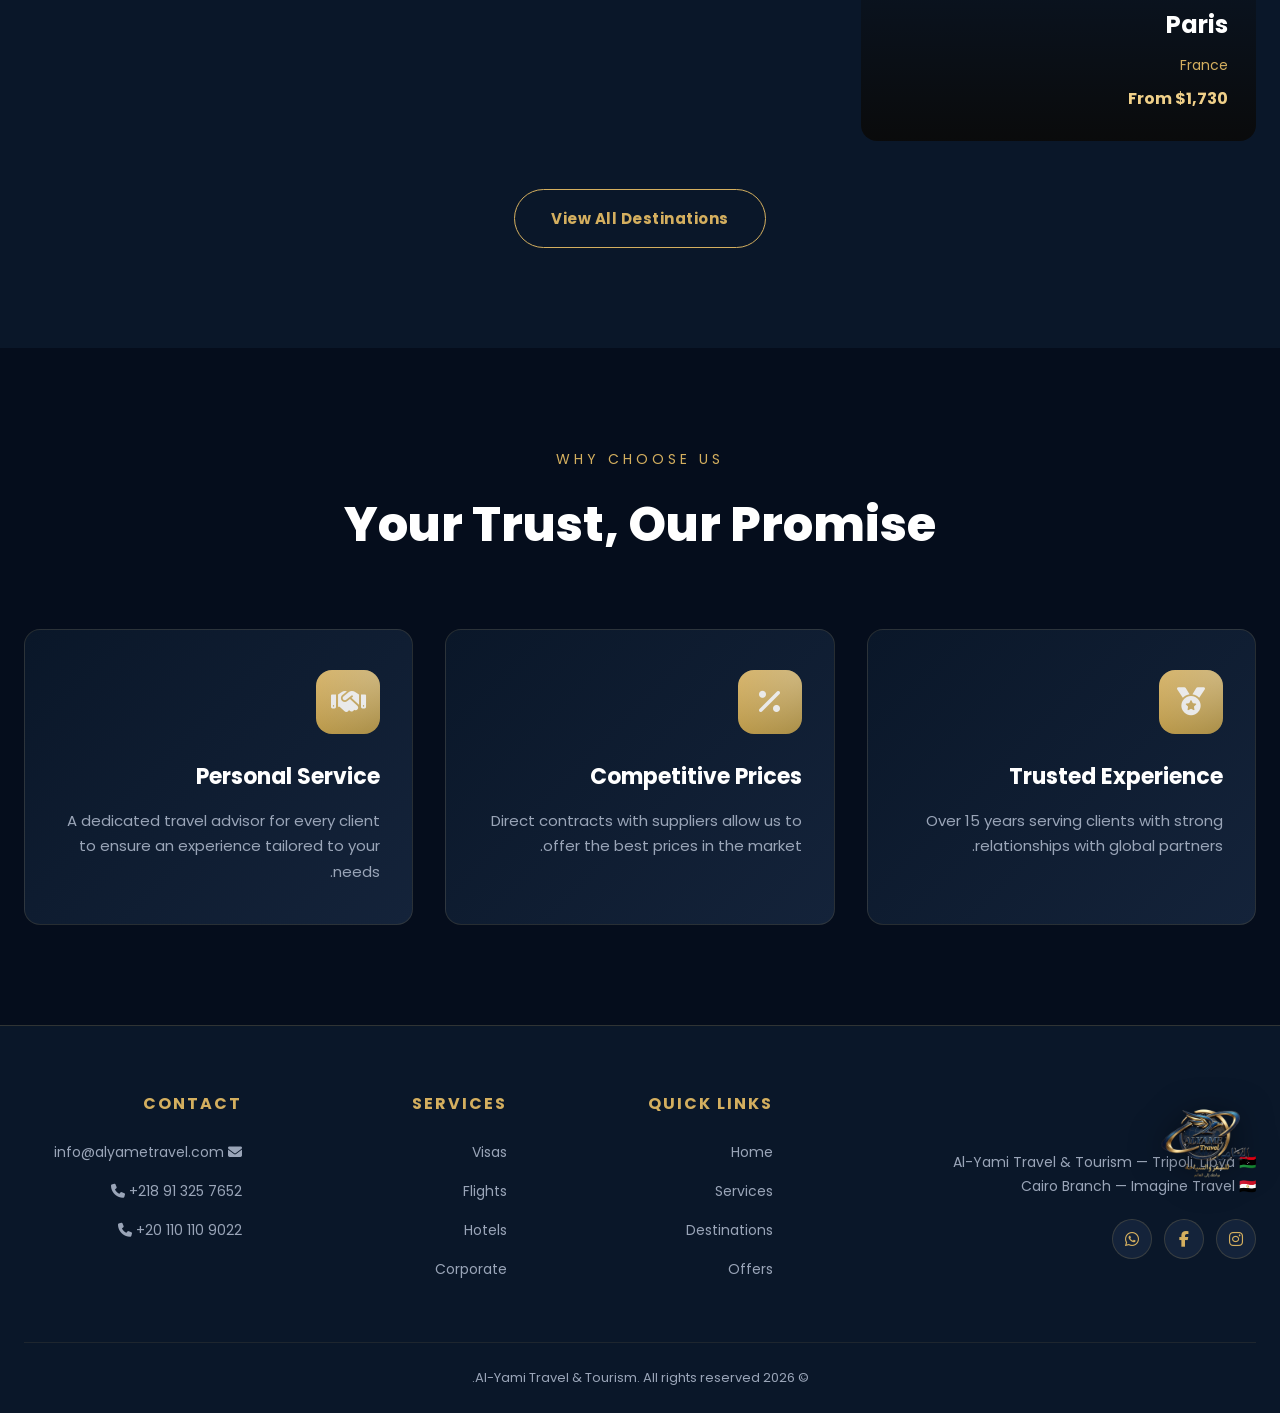
==== commit 55730494: "Use local music file (zuhour) instead of SoundCloud" ====
--- a/en/index.html
+++ b/en/index.html
@@ -170,7 +170,7 @@
   </div>
 </footer>
 
-<audio id="bgMusic" src="audio/bismillah.mp3" preload="auto"></audio>
+<audio id="bgMusic" src="../audio/bismillah.mp3" loop preload="auto"></audio>
 <div id="musicTooltip" class="music-tooltip">🤲 Travel Prayer</div>
 <button id="musicToggle" class="music-toggle" title="Play travel prayer"><i class="fas fa-music"></i></button>
 <a href="https://wa.me/218913257652" class="whatsapp-fab"><i class="fab fa-whatsapp"></i></a>
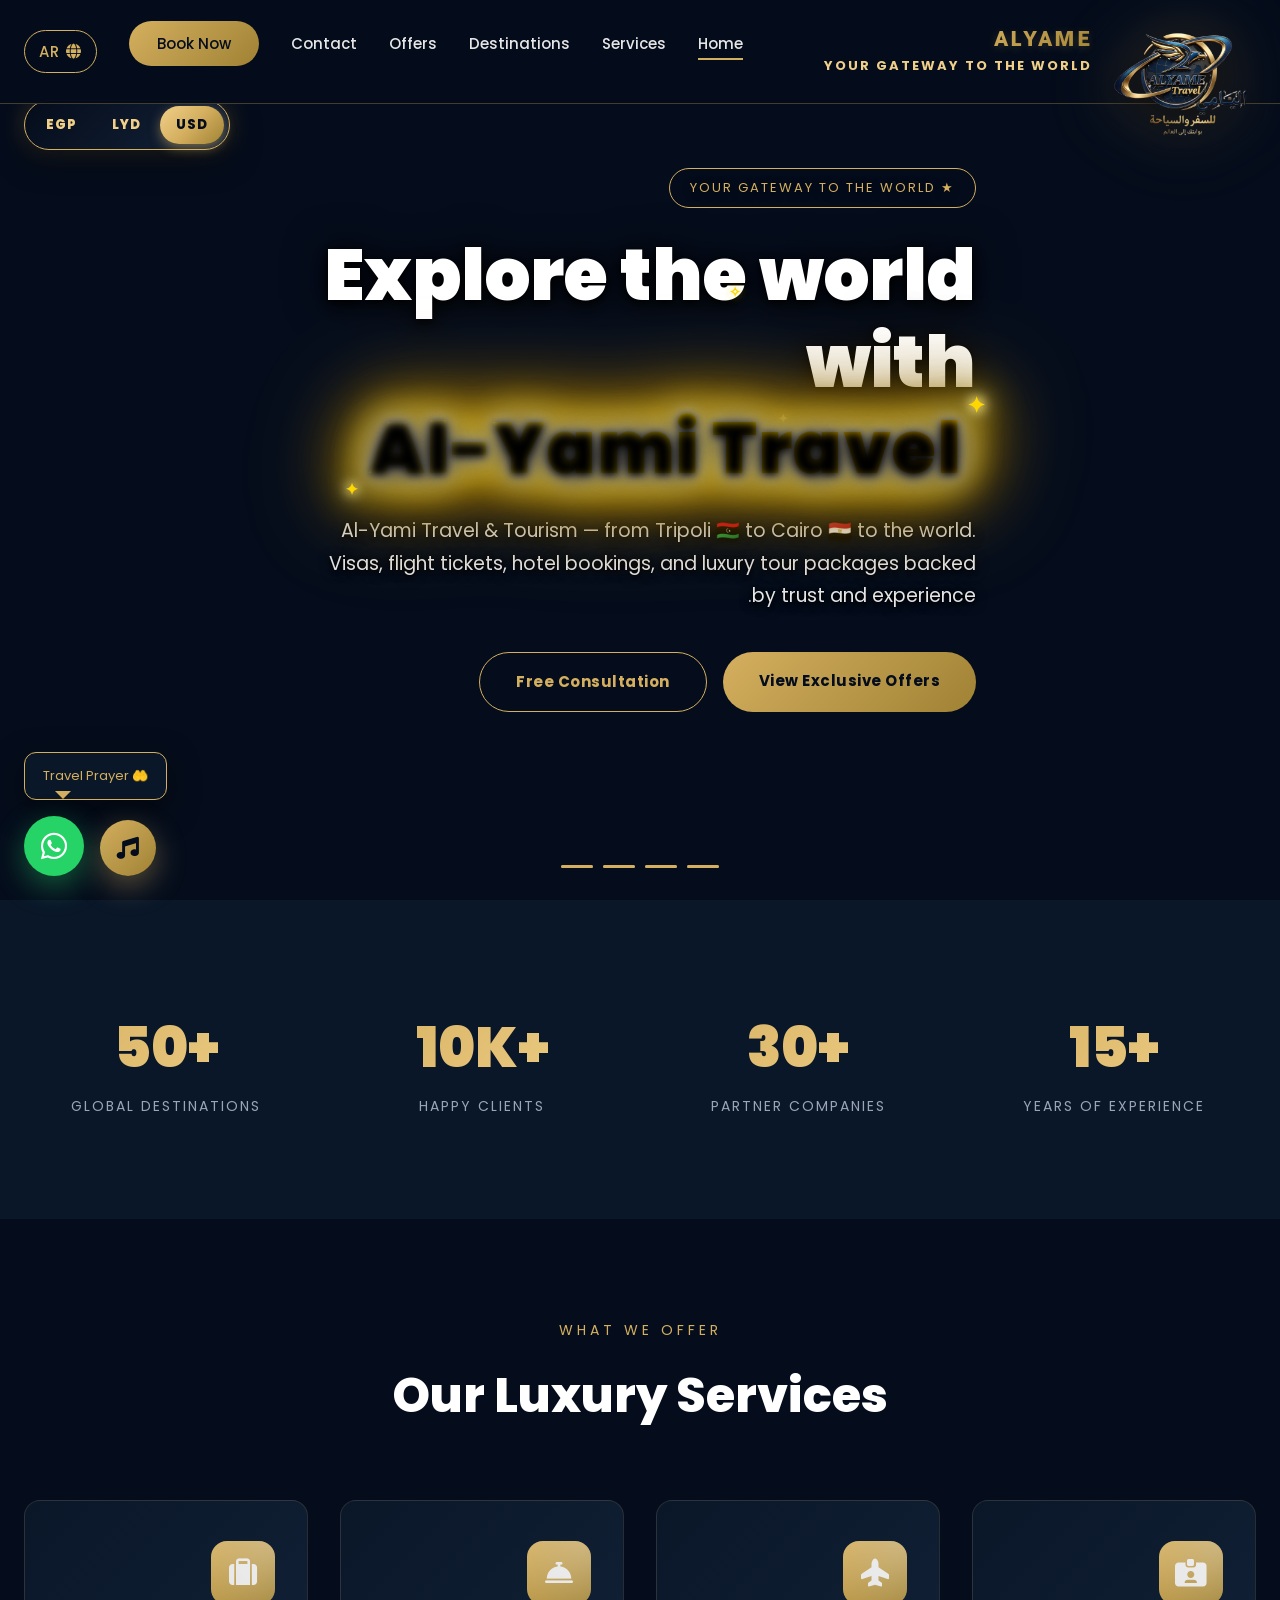
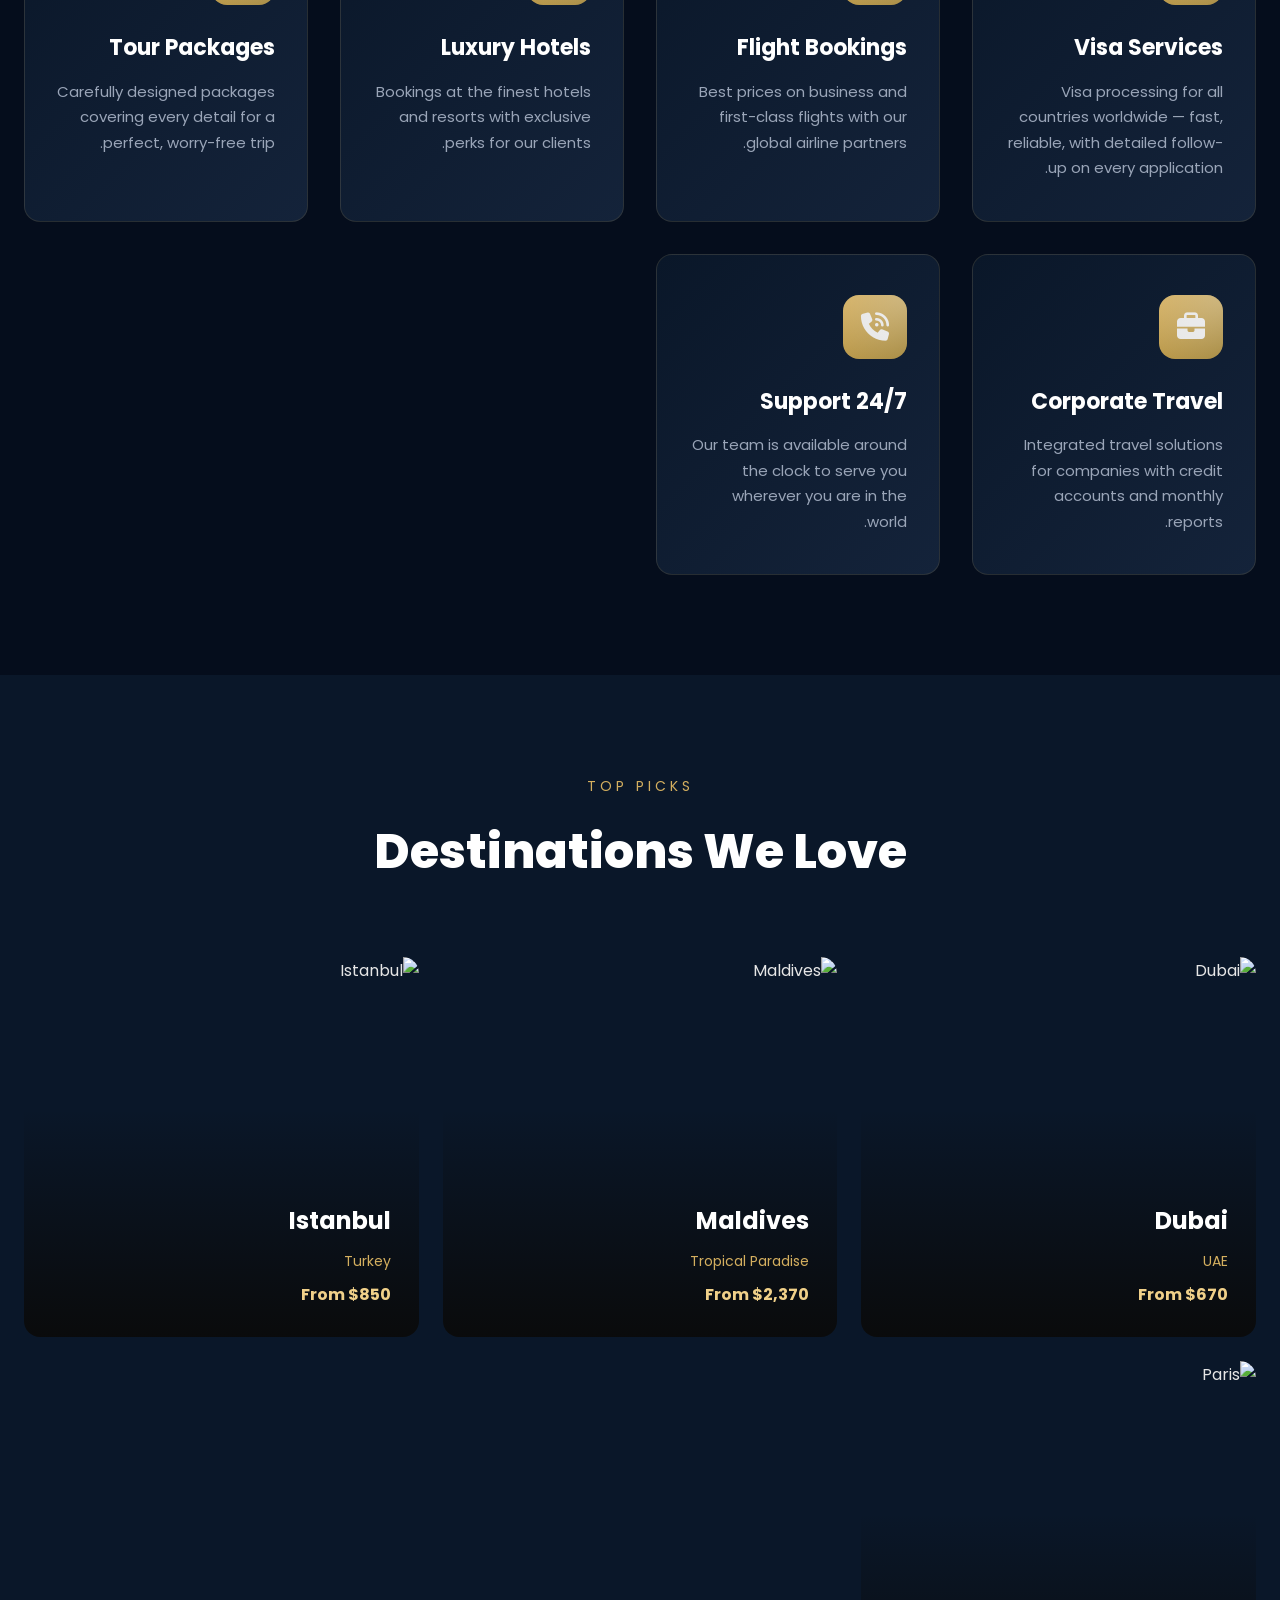
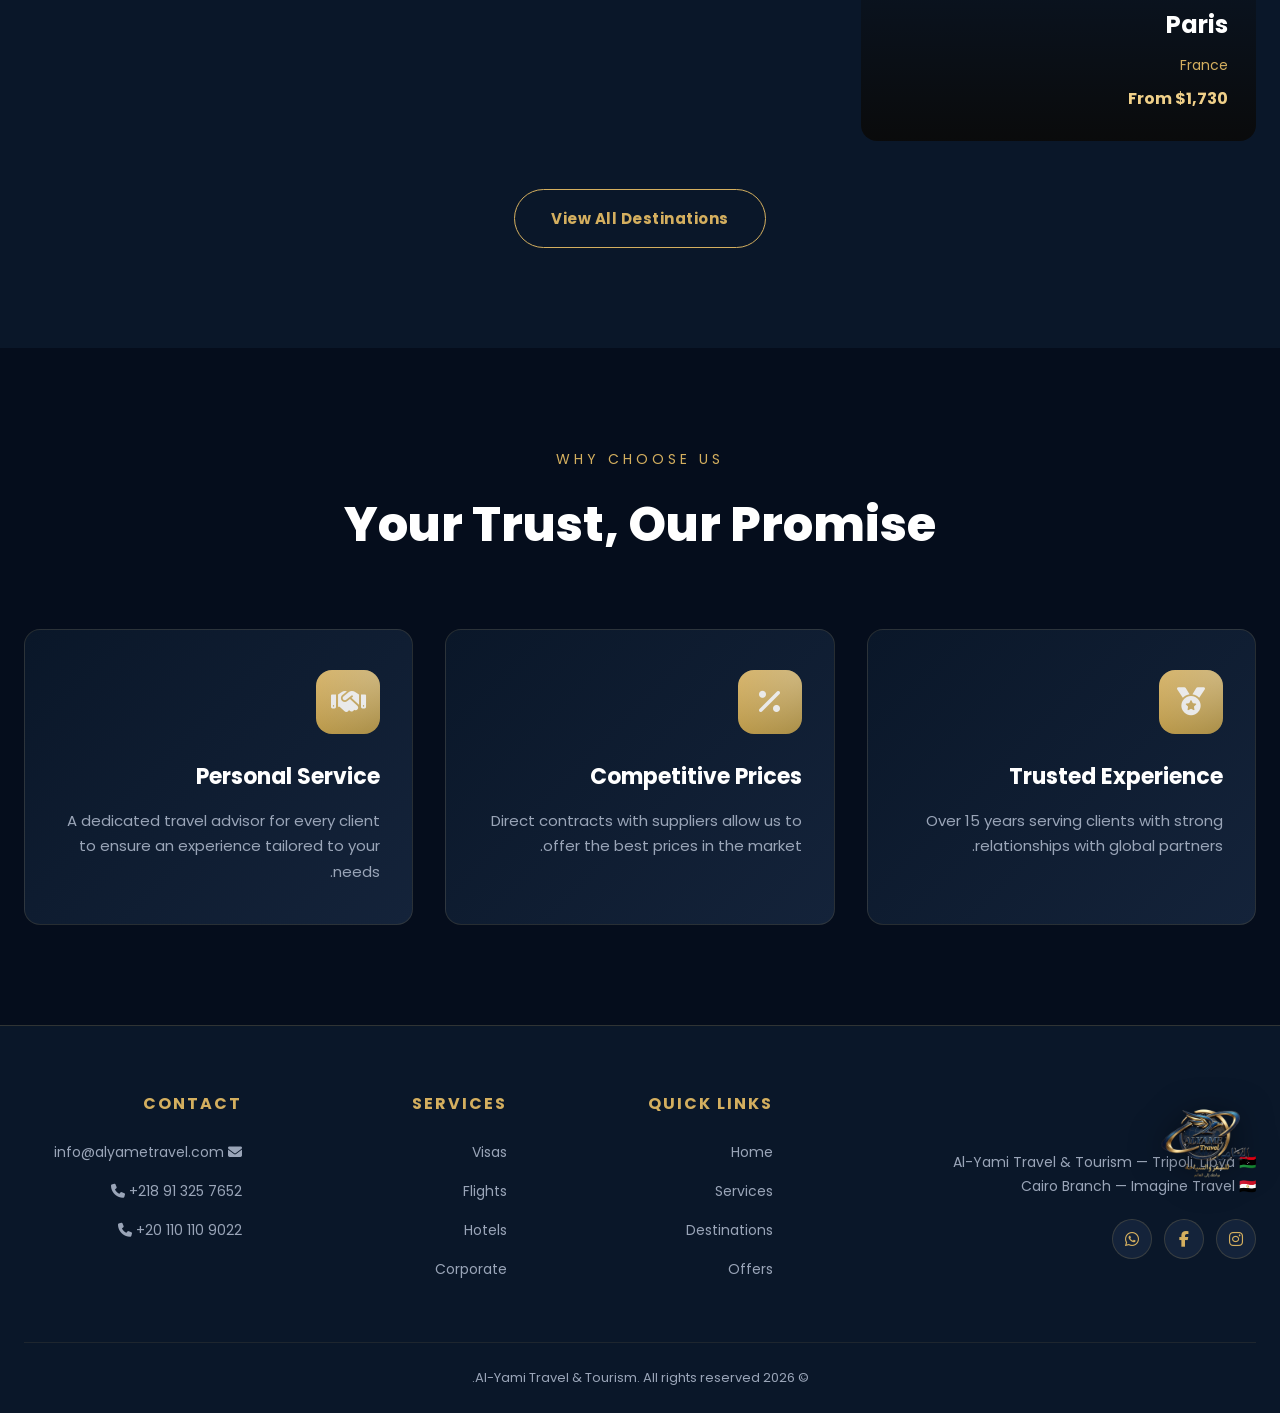
==== commit 0f837296: "Stronger contrast and clarity for accent text in hero" ====
--- a/en/index.html
+++ b/en/index.html
@@ -78,7 +78,7 @@
   </div>
   <div class="container hero-content">
     <span class="hero-badge">★ YOUR GATEWAY TO THE WORLD</span>
-    <h1>Explore the world with <span class="accent">Al-Yami Travel</span></h1>
+    <h1>Explore the world with <span class="accent-wrap"><span class="accent">Al-Yami Travel</span></span></h1>
     <p>Al-Yami Travel & Tourism — from Tripoli 🇱🇾 to Cairo 🇪🇬 to the world. Visas, flight tickets, hotel bookings, and luxury tour packages backed by trust and experience.</p>
     <div class="hero-buttons">
       <a href="offers.html" class="btn btn-primary">View Exclusive Offers</a>
--- a/css/style.css
+++ b/css/style.css
@@ -145,8 +145,8 @@
 }
 .hero-slide::after {
   content: ''; position: absolute; inset: 0;
-  background: linear-gradient(135deg, rgba(5,13,28,0.92), rgba(10,30,61,0.85)),
-              radial-gradient(ellipse at center, rgba(0,0,0,0.4) 0%, rgba(0,0,0,0.7) 100%);
+  background: linear-gradient(135deg, rgba(5,13,28,0.55), rgba(10,30,61,0.4)),
+              radial-gradient(ellipse at center, rgba(0,0,0,0.2) 0%, rgba(0,0,0,0.55) 100%);
 }
 .hero-slide:nth-child(1) { animation-delay: 0s; }
 .hero-slide:nth-child(2) { animation-delay: 8s; }
@@ -189,27 +189,29 @@
 
 /* Currency Switcher */
 .currency-switcher {
-  position: fixed; top: 90px; left: 24px; z-index: 998;
-  background: rgba(5,13,28,0.95); backdrop-filter: blur(10px);
-  border: 1px solid var(--gold); border-radius: 50px;
-  padding: 6px; display: flex; gap: 4px;
-  box-shadow: 0 8px 24px rgba(0,0,0,0.4);
+  position: fixed; top: 100px; left: 24px; z-index: 999;
+  background: linear-gradient(135deg, rgba(5,13,28,0.97), rgba(20,35,58,0.97));
+  backdrop-filter: blur(14px);
+  border: 1.5px solid var(--gold); border-radius: 50px;
+  padding: 5px; display: flex; gap: 3px;
+  box-shadow: 0 10px 30px rgba(0,0,0,0.5), 0 0 24px rgba(212,175,95,0.25);
 }
 .currency-switcher button {
-  background: transparent; border: 0; color: var(--text-muted);
-  padding: 8px 14px; border-radius: 50px;
-  font-family: inherit; font-weight: 700; font-size: 13px;
+  background: transparent; border: 0; color: var(--gold-light);
+  padding: 9px 16px; border-radius: 50px;
+  font-family: inherit; font-weight: 800; font-size: 13px;
   cursor: pointer; transition: 0.3s;
-  display: flex; align-items: center; gap: 4px;
-}
-.currency-switcher button:hover { color: var(--gold); }
+  letter-spacing: 1px;
+}
+.currency-switcher button:hover { color: var(--white); background: rgba(212,175,95,0.15); }
 .currency-switcher button.active {
-  background: linear-gradient(135deg, var(--gold), var(--gold-dark));
+  background: linear-gradient(135deg, var(--gold-light), var(--gold), var(--gold-dark));
   color: var(--black);
+  box-shadow: 0 4px 12px rgba(212,175,95,0.5);
 }
 @media (max-width: 600px) {
-  .currency-switcher { top: auto; bottom: 90px; left: 24px; }
-  .currency-switcher button { padding: 6px 10px; font-size: 11px; }
+  .currency-switcher { top: auto; bottom: 100px; left: 16px; padding: 4px; }
+  .currency-switcher button { padding: 7px 12px; font-size: 11px; }
 }
 
 /* Premium Service Icons */
@@ -256,10 +258,98 @@
   backdrop-filter: blur(4px);
 }
 .hero h1 .accent {
-  background: linear-gradient(135deg, #f0d089, #ffd700, #d4af5f);
+  position: relative;
+  display: inline-block;
+  background: linear-gradient(135deg, #ffeaa0, #ffd700, #ffb700, #ffd700, #ffeaa0);
+  background-size: 200% 200%;
   -webkit-background-clip: text; -webkit-text-fill-color: transparent;
   background-clip: text;
-  filter: drop-shadow(0 0 20px rgba(255, 215, 0, 0.6)) drop-shadow(0 2px 8px rgba(0,0,0,0.5));
+  filter:
+    drop-shadow(0 0 6px #fff)
+    drop-shadow(0 0 18px rgba(255,215,0,1))
+    drop-shadow(0 0 40px rgba(255,180,0,0.85))
+    drop-shadow(0 4px 16px rgba(0,0,0,0.9));
+  animation: goldShimmer 4s ease-in-out infinite;
+  padding: 0 14px;
+  font-weight: 900;
+  letter-spacing: 1px;
+}
+/* Dark backdrop behind accent for contrast */
+.hero h1 .accent-wrap {
+  position: relative;
+  display: inline-block;
+}
+.hero h1 .accent-wrap::before {
+  content: '';
+  position: absolute;
+  inset: -10px -16px;
+  background: radial-gradient(ellipse at center, rgba(5,13,28,0.9) 0%, rgba(5,13,28,0.6) 50%, transparent 100%);
+  border-radius: 24px;
+  filter: blur(10px);
+  z-index: 0;
+}
+.hero h1 .accent-wrap .accent { position: relative; z-index: 1; }
+@keyframes goldShimmer {
+  0%, 100% { background-position: 0% 50%; }
+  50% { background-position: 100% 50%; }
+}
+
+/* Floating gold sparkles around accent */
+.hero h1 .accent::before,
+.hero h1 .accent::after {
+  content: '✦';
+  position: absolute;
+  color: #ffd700;
+  font-size: 22px;
+  text-shadow: 0 0 12px #ffd700, 0 0 24px rgba(255,215,0,0.6);
+  -webkit-text-fill-color: #ffd700;
+  pointer-events: none;
+  animation: sparkleFloat 3.5s ease-in-out infinite;
+}
+.hero h1 .accent::before {
+  top: -12px; right: -10px;
+  animation-delay: 0s;
+}
+.hero h1 .accent::after {
+  bottom: -8px; left: -10px;
+  animation-delay: 1.75s;
+  font-size: 16px;
+}
+@keyframes sparkleFloat {
+  0%, 100% { opacity: 0.3; transform: translate(0,0) scale(0.7) rotate(0deg); }
+  25% { opacity: 1; transform: translate(8px,-8px) scale(1.3) rotate(90deg); }
+  50% { opacity: 0.6; transform: translate(-4px,-12px) scale(1) rotate(180deg); }
+  75% { opacity: 1; transform: translate(-8px,-4px) scale(1.2) rotate(270deg); }
+}
+
+/* Extra floating particles container */
+.hero h1 {
+  position: relative;
+}
+.hero h1::before {
+  content: '✧'; position: absolute;
+  top: 20%; right: 35%;
+  color: #ffd700; font-size: 14px;
+  text-shadow: 0 0 10px #ffd700;
+  animation: particleFloat1 5s ease-in-out infinite;
+  pointer-events: none;
+}
+.hero h1::after {
+  content: '✦'; position: absolute;
+  bottom: 25%; right: 28%;
+  color: #f0d089; font-size: 12px;
+  text-shadow: 0 0 8px #ffd700;
+  animation: particleFloat2 4s ease-in-out infinite;
+  animation-delay: 1s;
+  pointer-events: none;
+}
+@keyframes particleFloat1 {
+  0%, 100% { opacity: 0; transform: translate(0,0) scale(0.5); }
+  50% { opacity: 1; transform: translate(-15px,-20px) scale(1.4); }
+}
+@keyframes particleFloat2 {
+  0%, 100% { opacity: 0; transform: translate(0,0) scale(0.6); }
+  50% { opacity: 1; transform: translate(10px,-25px) scale(1.2); }
 }
 .hero p { font-size: 19px; color: var(--text); margin-bottom: 40px; }
 .hero-buttons { display: flex; gap: 16px; flex-wrap: wrap; }
